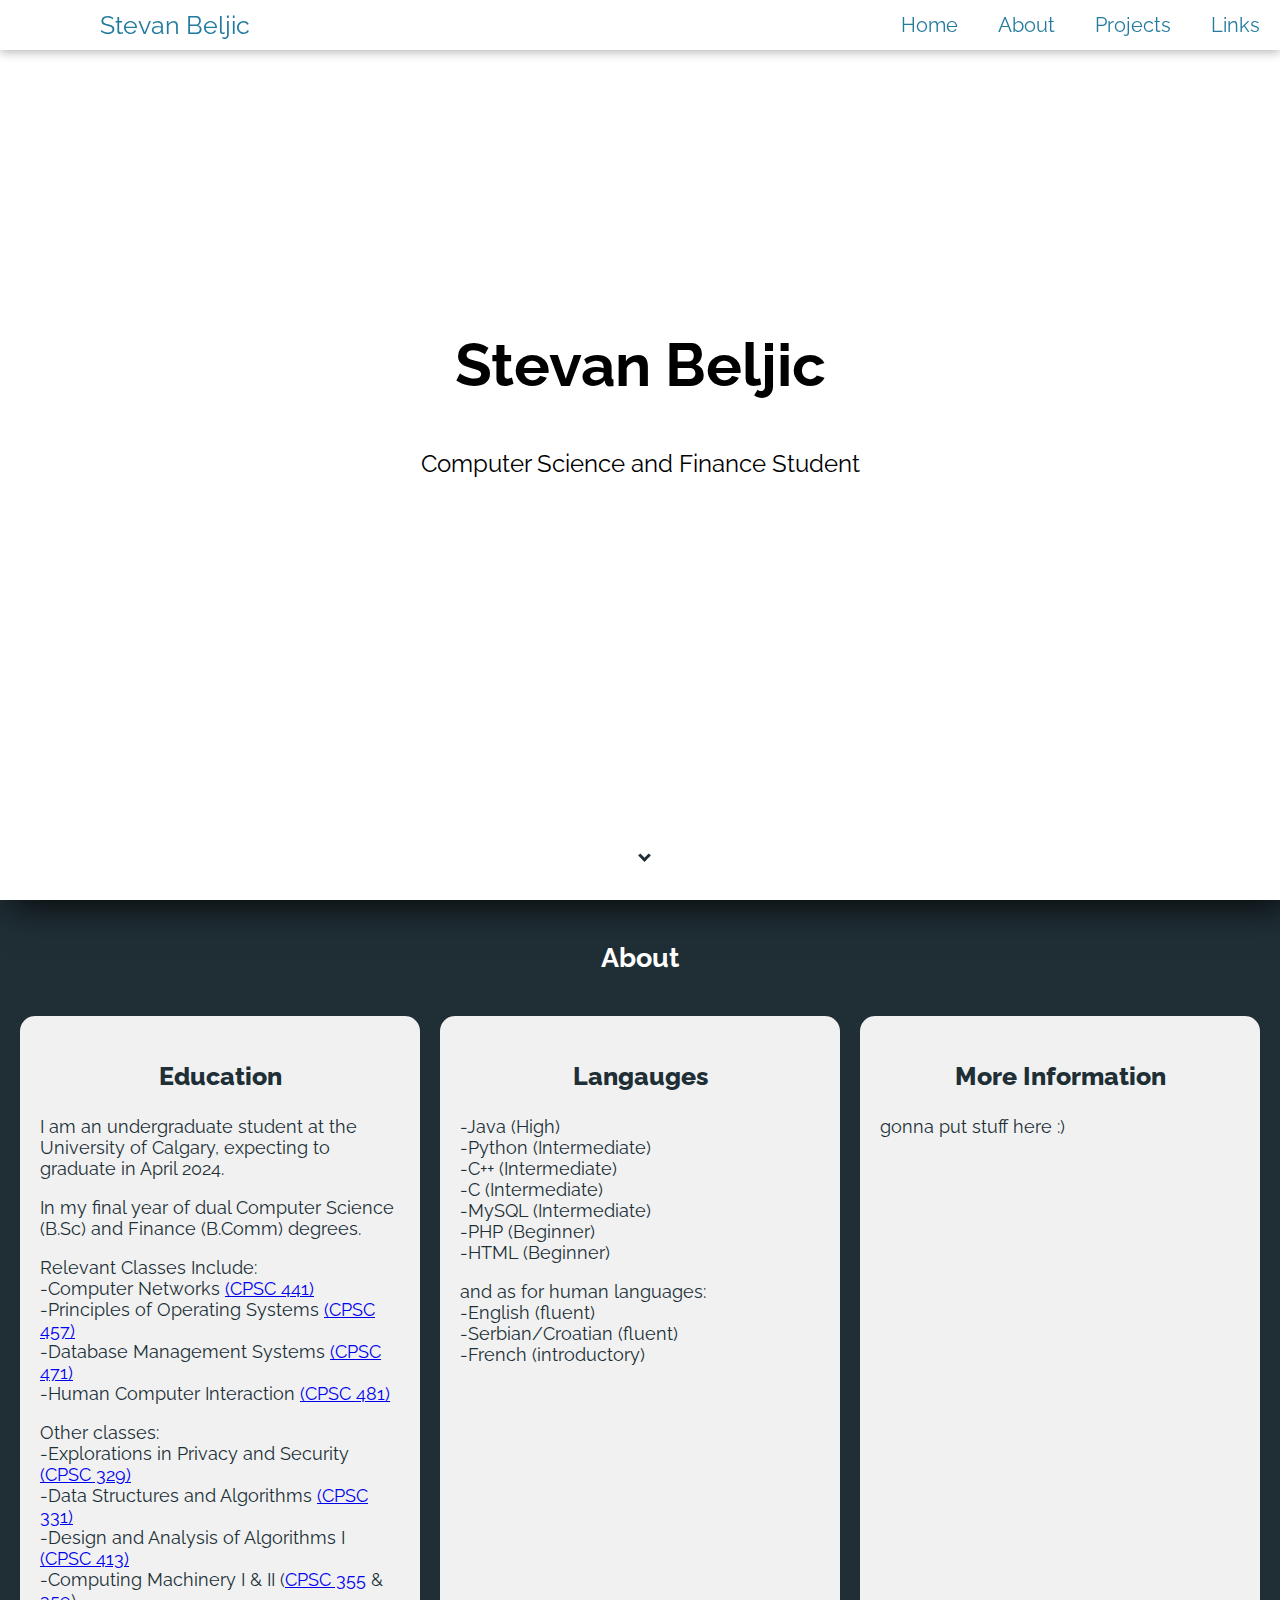
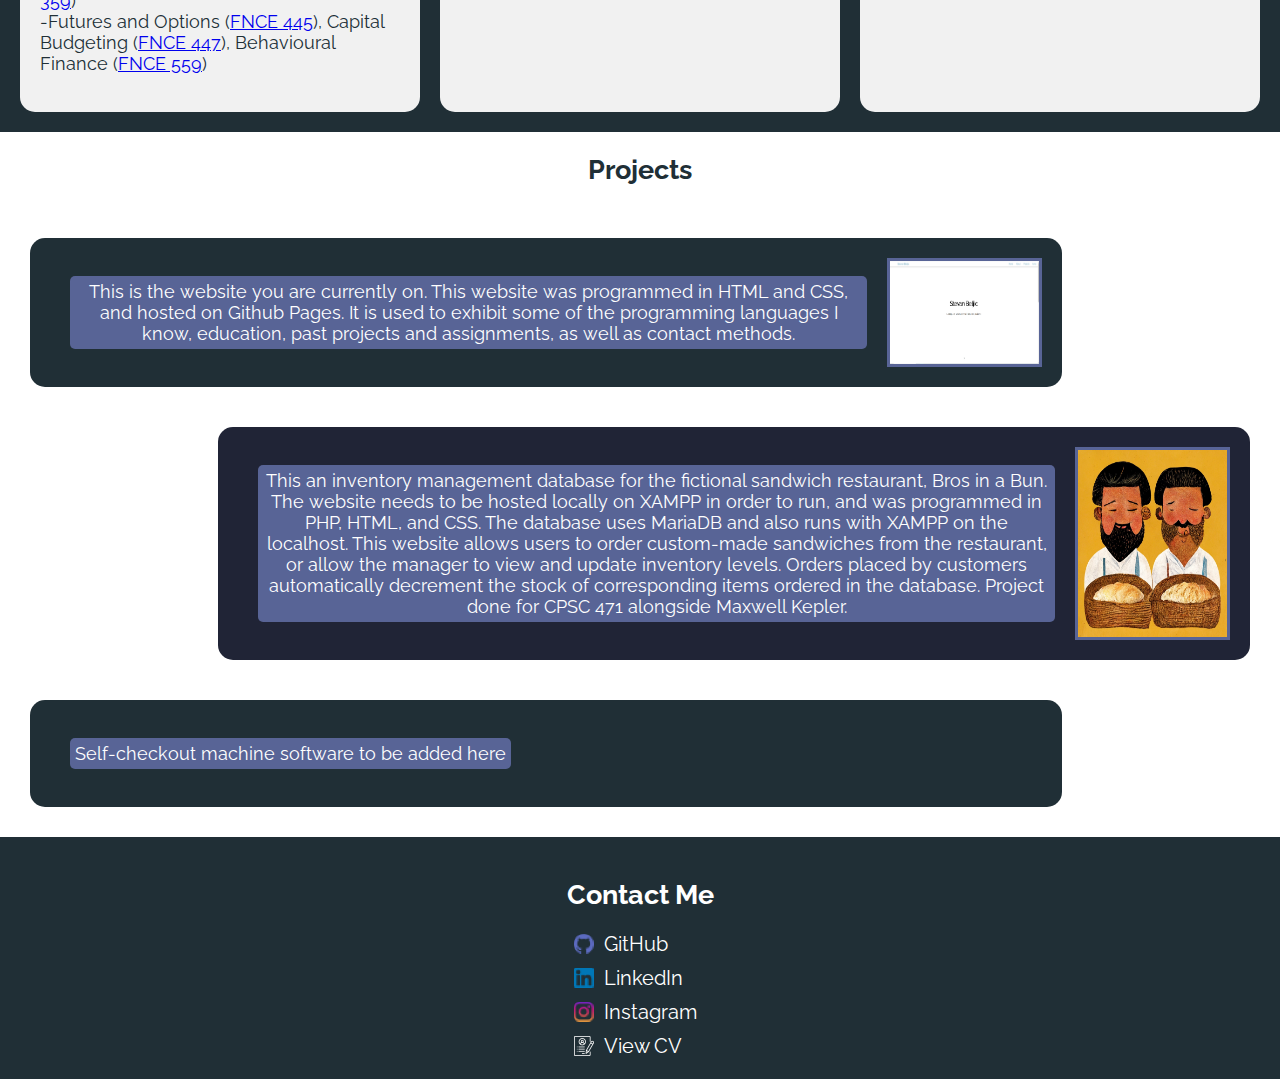
==== index.html @ 9f411c53 "Update index.html" ====
<!DOCTYPE html>
<html>
<head>
    <title>Stevan Beljic - Software Developer</title>
    <link rel="shortcut icon" type="image/x-icon" href="favicon.ico" />
    <meta name="view" content="width=device-width, initial-scale=1">
    <link href='https://fonts.googleapis.com/css?family=Raleway' rel='stylesheet'>
    <style>
        body {
            margin-top: 0px;
            font-family: 'Raleway';font-size: 18px;
            height: 100%;
            margin: 0px;
        }

        .title {
            position: relative;
            font-size: 40px;
            height: 100vh;
            display: flex;
            flex-direction: column;
            align-items: center;
            justify-content:center;
            box-shadow: 10px 2px 40px black;
        }

        .title p {
            font-size: 24px;
            margin-top: 0px; 
        }
        
        .odd{
            background-color: #202f36;
            text-align: center;
            color: white;
            padding-top: 20px;
        }

        .even{
            background-color: white;
            text-align: center;
            color: #202f36;
            
        }

        html, main {
            scroll-behavior: smooth;
            height: 100%;
        }

        .navbar {
            overflow: hidden;
            position: fixed;
            top: 0;
            left: 0;
            width: 100%;
            box-shadow: 0px 2px 10px rgba(0, 0, 0, 0.3);
            background-color: white;
            z-index: 999;
        }

        .navbar .name{
            float:left;
            color: #247BA0;
            font-size: 25px;
            text-align: center;
            vertical-align: center;
            padding: 10px 100px;
        }

        .navbar a{
            float:right;
            color: #247BA0;
            text-align: center;
            padding: 13px 20px;
            vertical-align: center;
            font-size: 20px;
            text-decoration: none;
        }

        .navbar a:hover{
            background-color: #247BA0;
            color: white;
        }

        .navbar a.name:hover{
            background-color: transparent;
            color: #247BA0;
        }

        .grid-contact {
            display: grid;
            gap: 10px;
            background-color: transparent;
            padding: 0px;
            grid-template-columns: auto max-content;
            justify-content: center;
            align-items: center;
        }

        .grid-item img {
            width: auto;
            background-color: transparent;
            display: block;
            margin: 0 auto;
            justify-self: end;
        }

        .grid-item a {
            background-color: rgba(255, 255, 255, 0.8);
            text-align: left;
            padding: 20px;
            font-size: 30px;
            grid-column: 2;
            justify-self: start;
        }

        .link {
            background-color: transparent;
            text-align: center;
            padding: 20px;
            font-size: 30px;
        }

        .link-contact {
            font-size: 20px;
            text-decoration: none;
            color: white;
            display: grid;
            gap: 10px;
            align-items: center;
            grid-template-columns: auto max-content;
            justify-content: flex-start;
        }

        .invert {
            filter: invert(1);
        }

        .grid-about {
            display: grid;
            grid-template-columns: repeat(auto-fit, minmax(300px, 1fr));
            gap: 20px;
            padding: 20px;
        }

        .grid-project {
            display: grid;
            grid-template-columns: repeat(1, 1fr);
            gap: 20px;
            padding: 20px;
        }

        .card {
            background-color: #f1f1f1;
            padding: 20px;
            text-align: center;
            border-radius: 15px;
            box-shadow: white;
        }

        .cardproject {
            color: white;
            padding: 20px;
            width: 80%;
            text-align: center;
            border-radius: 15px;
            box-shadow: black;
            display: flex;
            margin: 10px;
        }

        .no-underline{
            text-decoration: none;
        }

        .cardproject p{
            background-color: #586496;
            background-blend-mode:difference;
            color: white;
            padding: 5px;
            border-radius: 5px;
            margin-left: 20px;
            margin-right: 20px;
        }

        .cardproject.odd {
            justify-content: flex-start;
            justify-self: start;
            background-color: #202f36;
        }

        .cardproject.even{
            justify-content: flex-end;
            justify-self: end;
            background-color: #202436;
        }

        .cardproject:hover {
            transform: translateX(10%);
            margin-left: 5%;
            margin-right: 5%;
        }

        .cardproject.even:hover {
            transform: translateX(10%);
            margin-left: 5%;
            margin-right: 5%;
        }

        .project-img {
            max-width: 15%;
            height: auto;
            border: 3px solid #586496;
        }


        .card:hover {
            transform: scale(1.03);
        }

        .card h3 {
            color: #202f36;
            font-size: 25px;
            font-weight: 800;
        }

        .card p {
            color: #202f36;
            text-align:start;
        }

        .arrow {
            border: black;
            border-width: 0 3px 3px 0;
            display: inline-block;
            padding: 3px;
        }

        .title .down {
            position: absolute;
            border: solid #202f36;
            border-width: 0 3px 3px 0;
            bottom: 0;
            margin-bottom: 40px;
            display: inline-block;
            padding: 3px;
            transform: rotate(45deg);
            -webkit-transform: rotate(45deg);
            animation: bob 2s ease-in-out infinite alternate;
            transition: transform 0.3s;
        }

        @keyframes bob {
            0% {
                transform: rotate(45deg) translateY(0);
            }
            50% {
                transform: rotate(45deg) translateX(-10px) translateY(-10px);
            }
            100% {
                transform: rotate(45deg) translateY(0);
            }
    
        }
    </style>
</head>

<body>
    <div class="navbar">
        <a class="name" href="#top" >Stevan Beljic</a>
        <a href="#links">Links</a> 
        <a href="#projects">Projects</a> 
        <a href="#about">About</a>
        <a class="active" href="#top">Home</a>
    </div>
    <main>
        
        <section id="name" class="title"> 
            <h2>Stevan Beljic</h2>
            <p>Computer Science and Finance Student</p>
            <br>
            <p><a class="down" href="#about"></a></p>
            <br>


        </section>
        <section id="about" class="odd"> 
            <h2>About</h2>
            <div class="grid-about">
                <div class="card">
                    <h3>Education</h3>
                    <p>I am an undergraduate student at the University of Calgary, expecting to graduate in April 2024.</p>
                    <p>In my final year of dual Computer Science (B.Sc) and Finance (B.Comm) degrees.</p>
                    <p>Relevant Classes Include:<br>
                    -Computer Networks <a href="https://contacts.ucalgary.ca/info/cpsc/courses/w23/CPSC441?destination=courses%2Fw23">(CPSC 441)</a><br>
                    -Principles of Operating Systems <a href="https://contacts.ucalgary.ca/info/cpsc/courses/f22/CPSC457?destination=courses">(CPSC 457)</a><br>
                    -Database Management Systems <a href="https://contacts.ucalgary.ca/info/cpsc/courses/w23/CPSC471?destination=courses%2Fw23">(CPSC 471)</a><br>
                    -Human Computer Interaction <a href="https://contacts.ucalgary.ca/info/cpsc/courses/f22/CPSC481">(CPSC 481)</a><br>
                    </p>
                    <p>Other classes:<br>
                    -Explorations in Privacy and Security <a href="https://contacts.ucalgary.ca/info/cpsc/courses/f21/CPSC329?destination=profiles%2F1-8764750">(CPSC 329)</a><br>
                    -Data Structures and Algorithms <a href="https://contacts.ucalgary.ca/info/cpsc/courses/f20/CPSC331">(CPSC 331)</a><br>
                    -Design and Analysis of Algorithms I <a href="https://contacts.ucalgary.ca/info/cpsc/courses/f21/CPSC413?destination=profiles%2F102-37101">(CPSC 413)</a><br>
                    -Computing Machinery I & II (<a href="https://contacts.ucalgary.ca/info/cpsc/courses/f20/CPSC355?destination=courses%2Ff20">CPSC 355</a> & <a href="https://contacts.ucalgary.ca/info/cpsc/courses/f22/CPSC359">359</a>)<br>
                    -Futures and Options (<a href="https://haskayne.ucalgary.ca/haskayne_info/courses/f22/FNCE445">FNCE 445</a>), Capital Budgeting (<a href="https://haskayne.ucalgary.ca/haskayne_info/courses/w23/FNCE447?destination=profiles%2F183-44917">FNCE 447</a>), Behavioural Finance (<a href="https://contacts.ucalgary.ca/info/ha/courses/w23/FNCE559.7">FNCE 559</a>)<br>
                    </p>
                </div>
                <div class="card">
                    <h3>Langauges</h3>
                    <p>-Java (High)<br>
                        -Python (Intermediate)<br>
                        -C++ (Intermediate)<br>
                        -C (Intermediate)<br>
                        -MySQL (Intermediate)<br>
                        -PHP (Beginner)<br>
                        -HTML (Beginner)<br>
                    </p>

                    <p>and as for human languages:<br>
                        -English (fluent)<br>
                        -Serbian/Croatian (fluent)<br>
                        -French (introductory)<br>

                    </p>
                </div>
                <div class="card">
                    <h3>More Information</h3>
                    <p>gonna put stuff here :)
                    </p>
                </div>
            </div>

        </section>
        <section id="projects" class="even"> 
            <h2>Projects</h2> 
            <div class="grid-project">
                <a href="https://github.com/stevanbeljic/stevanbeljic.github.io" target="_blank" class="no-underline"><div class="cardproject odd">
                    <p>This is the website you are currently on. This website was programmed in HTML and CSS, and hosted on Github Pages. It is used to exhibit some of the programming languages I know, education, past projects and assignments, as well as contact methods.</p>
                    <img src="images/Site screenshot.png" class="project-img">
                </div></a>
                <a href="https://github.com/maxwell-kepler/Bros-In-A-Bun.git" target="_blank" class="no-underline"><div class="cardproject even">
                    <p>This an inventory management database for the fictional sandwich restaurant, Bros in a Bun. The website needs to be hosted locally on XAMPP in order to run, and was programmed in PHP, HTML, and CSS. The database uses MariaDB and also runs with XAMPP on the localhost. This website allows users to order custom-made sandwiches from the restaurant, or allow the manager to view and update inventory levels. Orders placed by customers automatically decrement the stock of corresponding items ordered in the database. Project done for CPSC 471 alongside Maxwell Kepler.</p>
                    <img src="images/brosinabun.png" class="project-img">
                </div></a>
                <div class="cardproject odd">
                    <p>Self-checkout machine software to be added here</p>
                </div>

            </div>

        </section>

        <section id="links" class="odd"> 
            <h2>Contact Me</h2>
            <div class="grid-contact">
                <div class="grid-item"><img src="images/github.png"></div>
                <a class="link-contact" href="https://github.com/stevanbeljic">GitHub</a>
                <div class="grid-item"><img src="images/linkedin.png"></div>
                <a class="link-contact" href="https://www.linkedin.com/in/stevanbeljic/">LinkedIn</a>
                <div class="grid-item"><img src="images/instagram.png"></div>
                <a class="link-contact" href="https://www.instagram.com/stevanbeljic/">Instagram</a>
                <div class="grid-item"><img src="images/resume.png" class="invert"></div>
                <a href="files/Stevan Beljic Resume.pdf" class="link-contact" target="_blank">View CV</a>
            </div>
            <br>
        </section>
    </main>


</body>
</html>
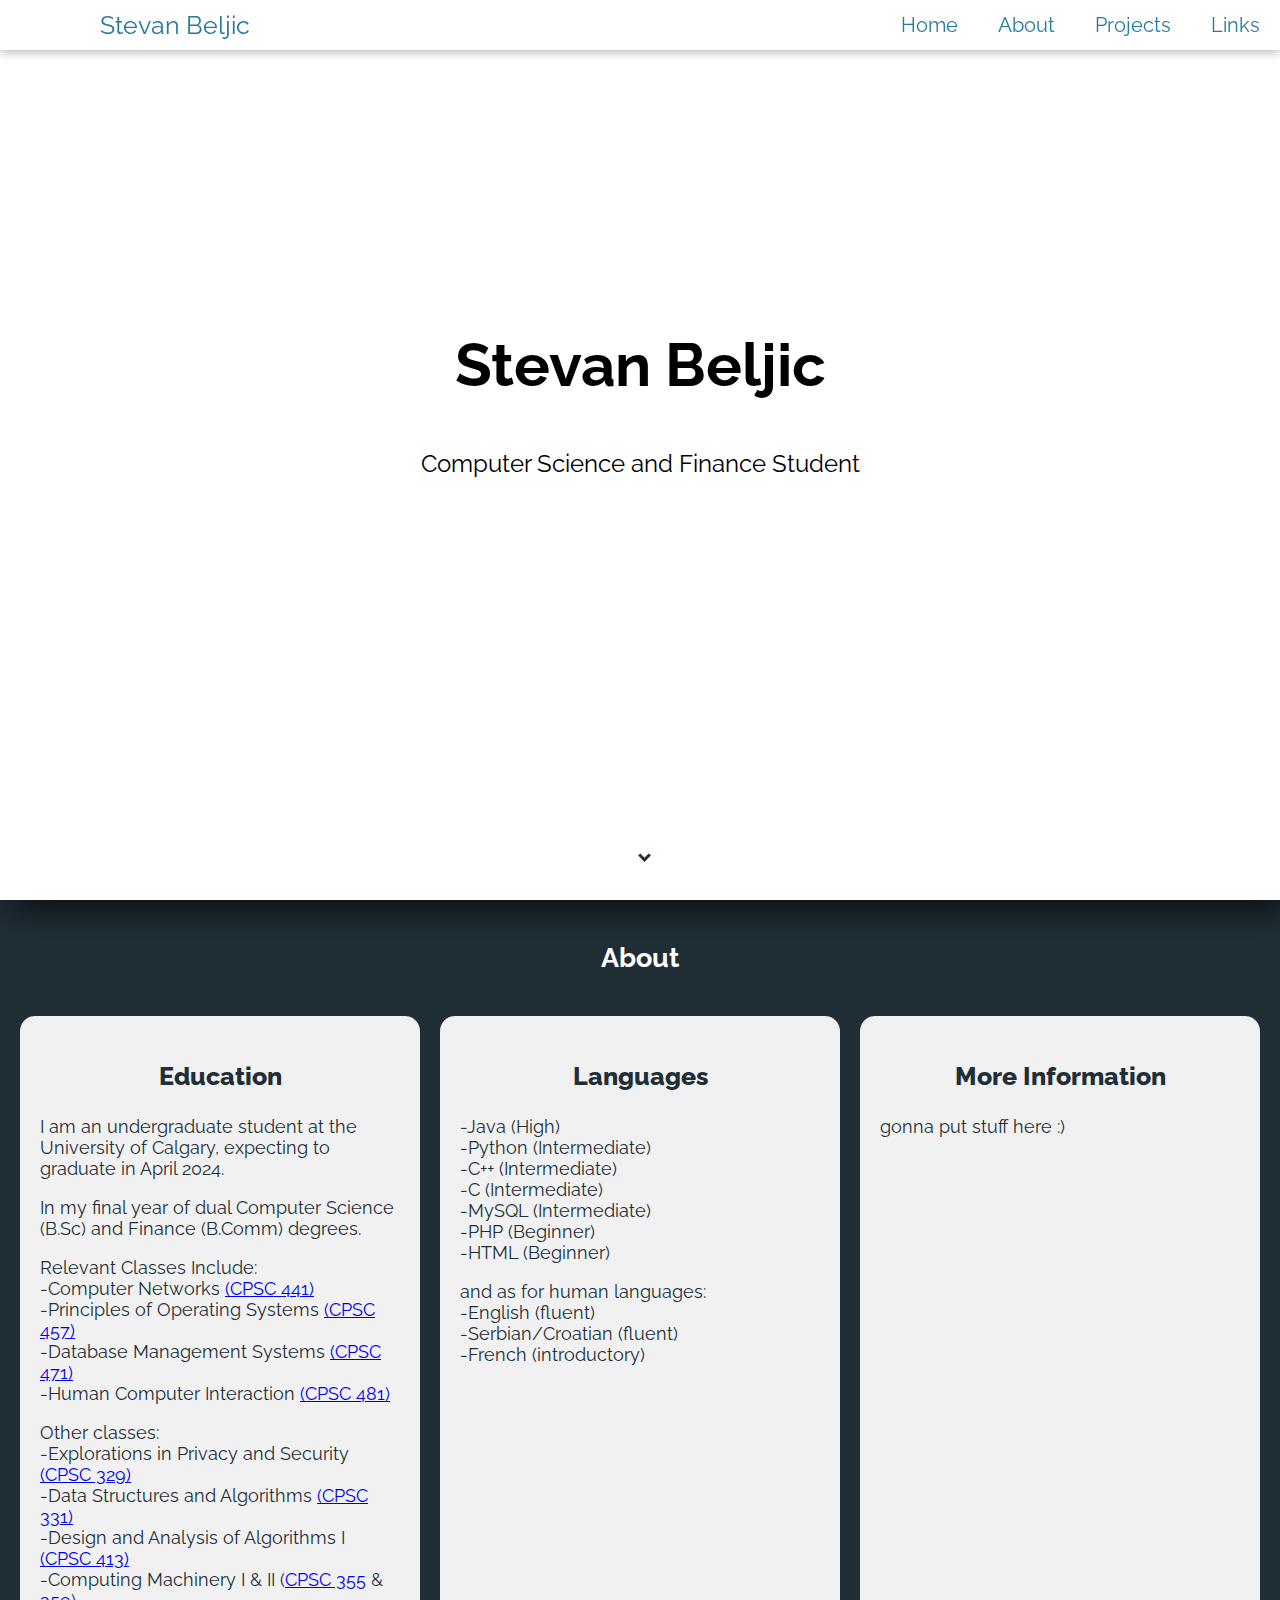
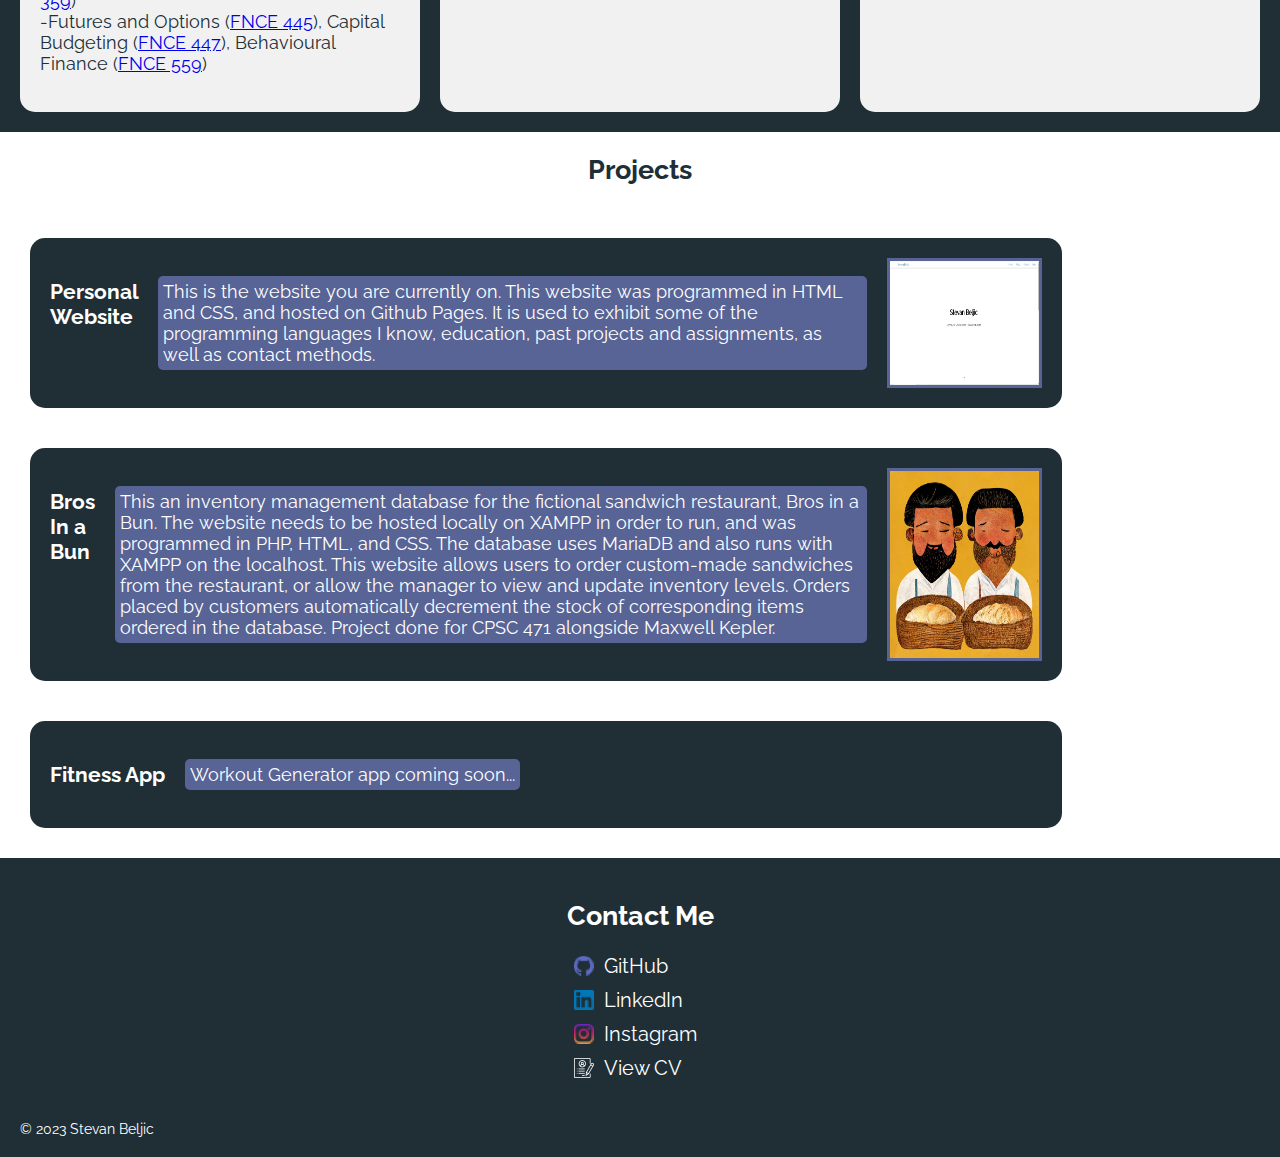
==== commit 2908f40d: "separated css into separate file" ====
--- a/index.html
+++ b/index.html
@@ -1,269 +1,12 @@
 <!DOCTYPE html>
 <html>
 <head>
+    <link rel="stylesheet" type="text/css" href="styles.css">
     <title>Stevan Beljic - Software Developer</title>
     <link rel="shortcut icon" type="image/x-icon" href="favicon.ico" />
     <meta name="view" content="width=device-width, initial-scale=1">
     <link href='https://fonts.googleapis.com/css?family=Raleway' rel='stylesheet'>
-    <style>
-        body {
-            margin-top: 0px;
-            font-family: 'Raleway';font-size: 18px;
-            height: 100%;
-            margin: 0px;
-        }
-
-        .title {
-            position: relative;
-            font-size: 40px;
-            height: 100vh;
-            display: flex;
-            flex-direction: column;
-            align-items: center;
-            justify-content:center;
-            box-shadow: 10px 2px 40px black;
-        }
-
-        .title p {
-            font-size: 24px;
-            margin-top: 0px; 
-        }
-        
-        .odd{
-            background-color: #202f36;
-            text-align: center;
-            color: white;
-            padding-top: 20px;
-        }
-
-        .even{
-            background-color: white;
-            text-align: center;
-            color: #202f36;
-            
-        }
-
-        html, main {
-            scroll-behavior: smooth;
-            height: 100%;
-        }
-
-        .navbar {
-            overflow: hidden;
-            position: fixed;
-            top: 0;
-            left: 0;
-            width: 100%;
-            box-shadow: 0px 2px 10px rgba(0, 0, 0, 0.3);
-            background-color: white;
-            z-index: 999;
-        }
-
-        .navbar .name{
-            float:left;
-            color: #247BA0;
-            font-size: 25px;
-            text-align: center;
-            vertical-align: center;
-            padding: 10px 100px;
-        }
-
-        .navbar a{
-            float:right;
-            color: #247BA0;
-            text-align: center;
-            padding: 13px 20px;
-            vertical-align: center;
-            font-size: 20px;
-            text-decoration: none;
-        }
-
-        .navbar a:hover{
-            background-color: #247BA0;
-            color: white;
-        }
-
-        .navbar a.name:hover{
-            background-color: transparent;
-            color: #247BA0;
-        }
-
-        .grid-contact {
-            display: grid;
-            gap: 10px;
-            background-color: transparent;
-            padding: 0px;
-            grid-template-columns: auto max-content;
-            justify-content: center;
-            align-items: center;
-        }
-
-        .grid-item img {
-            width: auto;
-            background-color: transparent;
-            display: block;
-            margin: 0 auto;
-            justify-self: end;
-        }
-
-        .grid-item a {
-            background-color: rgba(255, 255, 255, 0.8);
-            text-align: left;
-            padding: 20px;
-            font-size: 30px;
-            grid-column: 2;
-            justify-self: start;
-        }
-
-        .link {
-            background-color: transparent;
-            text-align: center;
-            padding: 20px;
-            font-size: 30px;
-        }
-
-        .link-contact {
-            font-size: 20px;
-            text-decoration: none;
-            color: white;
-            display: grid;
-            gap: 10px;
-            align-items: center;
-            grid-template-columns: auto max-content;
-            justify-content: flex-start;
-        }
-
-        .invert {
-            filter: invert(1);
-        }
-
-        .grid-about {
-            display: grid;
-            grid-template-columns: repeat(auto-fit, minmax(300px, 1fr));
-            gap: 20px;
-            padding: 20px;
-        }
-
-        .grid-project {
-            display: grid;
-            grid-template-columns: repeat(1, 1fr);
-            gap: 20px;
-            padding: 20px;
-        }
-
-        .card {
-            background-color: #f1f1f1;
-            padding: 20px;
-            text-align: center;
-            border-radius: 15px;
-            box-shadow: white;
-        }
-
-        .cardproject {
-            color: white;
-            padding: 20px;
-            width: 80%;
-            text-align: center;
-            border-radius: 15px;
-            box-shadow: black;
-            display: flex;
-            margin: 10px;
-        }
-
-        .no-underline{
-            text-decoration: none;
-        }
-
-        .cardproject p{
-            background-color: #586496;
-            background-blend-mode:difference;
-            color: white;
-            padding: 5px;
-            border-radius: 5px;
-            margin-left: 20px;
-            margin-right: 20px;
-        }
-
-        .cardproject.odd {
-            justify-content: flex-start;
-            justify-self: start;
-            background-color: #202f36;
-        }
-
-        .cardproject.even{
-            justify-content: flex-end;
-            justify-self: end;
-            background-color: #202436;
-        }
-
-        .cardproject:hover {
-            transform: translateX(10%);
-            margin-left: 5%;
-            margin-right: 5%;
-        }
-
-        .cardproject.even:hover {
-            transform: translateX(10%);
-            margin-left: 5%;
-            margin-right: 5%;
-        }
-
-        .project-img {
-            max-width: 15%;
-            height: auto;
-            border: 3px solid #586496;
-        }
-
-
-        .card:hover {
-            transform: scale(1.03);
-        }
-
-        .card h3 {
-            color: #202f36;
-            font-size: 25px;
-            font-weight: 800;
-        }
-
-        .card p {
-            color: #202f36;
-            text-align:start;
-        }
-
-        .arrow {
-            border: black;
-            border-width: 0 3px 3px 0;
-            display: inline-block;
-            padding: 3px;
-        }
-
-        .title .down {
-            position: absolute;
-            border: solid #202f36;
-            border-width: 0 3px 3px 0;
-            bottom: 0;
-            margin-bottom: 40px;
-            display: inline-block;
-            padding: 3px;
-            transform: rotate(45deg);
-            -webkit-transform: rotate(45deg);
-            animation: bob 2s ease-in-out infinite alternate;
-            transition: transform 0.3s;
-        }
-
-        @keyframes bob {
-            0% {
-                transform: rotate(45deg) translateY(0);
-            }
-            50% {
-                transform: rotate(45deg) translateX(-10px) translateY(-10px);
-            }
-            100% {
-                transform: rotate(45deg) translateY(0);
-            }
     
-        }
-    </style>
 </head>
 
 <body>
@@ -307,7 +50,7 @@
                     </p>
                 </div>
                 <div class="card">
-                    <h3>Langauges</h3>
+                    <h3>Languages</h3>
                     <p>-Java (High)<br>
                         -Python (Intermediate)<br>
                         -C++ (Intermediate)<br>
@@ -336,15 +79,18 @@
             <h2>Projects</h2> 
             <div class="grid-project">
                 <a href="https://github.com/stevanbeljic/stevanbeljic.github.io" target="_blank" class="no-underline"><div class="cardproject odd">
+                    <h3>Personal Website</h3>
                     <p>This is the website you are currently on. This website was programmed in HTML and CSS, and hosted on Github Pages. It is used to exhibit some of the programming languages I know, education, past projects and assignments, as well as contact methods.</p>
                     <img src="images/Site screenshot.png" class="project-img">
                 </div></a>
-                <a href="https://github.com/maxwell-kepler/Bros-In-A-Bun.git" target="_blank" class="no-underline"><div class="cardproject even">
+                <a href="https://github.com/maxwell-kepler/Bros-In-A-Bun.git" target="_blank" class="no-underline"><div class="cardproject odd">
+                    <h3>Bros In a Bun</h3>
                     <p>This an inventory management database for the fictional sandwich restaurant, Bros in a Bun. The website needs to be hosted locally on XAMPP in order to run, and was programmed in PHP, HTML, and CSS. The database uses MariaDB and also runs with XAMPP on the localhost. This website allows users to order custom-made sandwiches from the restaurant, or allow the manager to view and update inventory levels. Orders placed by customers automatically decrement the stock of corresponding items ordered in the database. Project done for CPSC 471 alongside Maxwell Kepler.</p>
                     <img src="images/brosinabun.png" class="project-img">
                 </div></a>
                 <div class="cardproject odd">
-                    <p>Self-checkout machine software to be added here</p>
+                    <h3>Fitness App</h3>
+                    <p>Workout Generator app coming soon...</p>
                 </div>
 
             </div>
@@ -366,7 +112,8 @@
             <br>
         </section>
     </main>
-
-
+    <footer>
+        © 2023 Stevan Beljic
+    </footer>
 </body>
 </html>
--- a/styles.css
+++ b/styles.css
@@ -0,0 +1,254 @@
+
+        body {
+            font-family: 'Raleway';font-size: 18px;
+            height: 100%;
+            margin: 0px;
+        }
+
+        footer {
+            color: white;
+            background-color: #202f36;
+            padding: 20px;
+            text-align: left;
+            font-size: 14px;
+        }
+
+        .title {
+            position: relative;
+            font-size: 40px;
+            height: 100vh;
+            display: flex;
+            flex-direction: column;
+            align-items: center;
+            justify-content:center;
+            box-shadow: 10px 2px 40px black;
+        }
+
+        .title p {
+            font-size: 24px;
+            margin-top: 0px; 
+        }
+        
+        .odd{
+            background-color: #202f36;
+            text-align: center;
+            color: white;
+            padding-top: 20px;
+        }
+
+        .even{
+            background-color: white;
+            text-align: center;
+            color: #202f36;
+            
+        }
+
+        html, main {
+            scroll-behavior: smooth;
+        }
+
+        .navbar {
+            overflow: hidden;
+            position: fixed;
+            top: 0;
+            left: 0;
+            width: 100%;
+            box-shadow: 0px 2px 10px rgba(0, 0, 0, 0.3);
+            background-color: white;
+            z-index: 999;
+        }
+
+        .navbar .name{
+            float:left;
+            color: #247BA0;
+            font-size: 25px;
+            text-align: center;
+            vertical-align: center;
+            padding: 10px 100px;
+        }
+
+        .navbar a{
+            float:right;
+            color: #247BA0;
+            text-align: center;
+            padding: 13px 20px;
+            vertical-align: center;
+            font-size: 20px;
+            text-decoration: none;
+        }
+
+        .navbar a:hover{
+            background-color: #247BA0;
+            color: white;
+        }
+
+        .navbar a.name:hover{
+            background-color: transparent;
+            color: #247BA0;
+        }
+
+        .grid-contact {
+            display: grid;
+            gap: 10px;
+            background-color: transparent;
+            padding: 0px;
+            grid-template-columns: auto max-content;
+            justify-content: center;
+            align-items: center;
+        }
+
+        .grid-item img {
+            width: auto;
+            background-color: transparent;
+            display: block;
+            margin: 0 auto;
+            justify-self: end;
+        }
+
+        .grid-item a {
+            background-color: rgba(255, 255, 255, 0.8);
+            text-align: left;
+            padding: 20px;
+            font-size: 30px;
+            grid-column: 2;
+            justify-self: start;
+        }
+
+        .link {
+            background-color: transparent;
+            text-align: center;
+            padding: 20px;
+            font-size: 30px;
+        }
+
+        .link-contact {
+            font-size: 20px;
+            text-decoration: none;
+            color: white;
+            display: grid;
+            gap: 10px;
+            align-items: center;
+            grid-template-columns: auto max-content;
+            justify-content: flex-start;
+        }
+
+        .invert {
+            filter: invert(1);
+        }
+
+        .grid-about {
+            display: grid;
+            grid-template-columns: repeat(auto-fit, minmax(300px, 1fr));
+            gap: 20px;
+            padding: 20px;
+        }
+
+        .grid-project {
+            display: grid;
+            grid-template-columns: repeat(1, 1fr);
+            gap: 20px;
+            padding: 20px;
+        }
+
+        .card {
+            background-color: #f1f1f1;
+            padding: 20px;
+            text-align: center;
+            border-radius: 15px;
+            box-shadow: white;
+        }
+
+        .cardproject {
+            color: white;
+            padding: 20px;
+            width: 80%;
+            text-align: center;
+            border-radius: 15px;
+            box-shadow: black;
+            display: flex;
+            margin: 10px;
+            vertical-align: 50%;
+        }
+
+        .no-underline{
+            text-decoration: none;
+        }
+
+        .cardproject p{
+            background-color: #586496;
+            background-blend-mode:difference;
+            color: white;
+            padding: 5px;
+            border-radius: 5px;
+            margin-left: 20px;
+            margin-right: 20px;
+        }
+
+        .cardproject.odd {
+            justify-content: flex-start;
+            justify-self: start;
+            background-color: #202f36;
+            text-align: start;
+        }
+
+        .cardproject:hover {
+            transform: translateX(5%);
+            margin-left: 5%;
+            margin-right: 5%;
+        }
+
+        .project-img {
+            max-width: 15%;
+            height: auto;
+            border: 3px solid #586496;
+        }
+
+
+        .card:hover {
+            transform: scale(1.03);
+        }
+
+        .card h3 {
+            color: #202f36;
+            font-size: 25px;
+            font-weight: 800;
+        }
+
+        .card p {
+            color: #202f36;
+            text-align:start;
+        }
+
+        .arrow {
+            border: black;
+            border-width: 0 3px 3px 0;
+            display: inline-block;
+            padding: 3px;
+        }
+
+        .title .down {
+            position: absolute;
+            border: solid #202f36;
+            border-width: 0 3px 3px 0;
+            bottom: 0;
+            margin-bottom: 40px;
+            display: inline-block;
+            padding: 3px;
+            transform: rotate(45deg);
+            -webkit-transform: rotate(45deg);
+            animation: bob 2s ease-in-out infinite alternate;
+            transition: transform 0.3s;
+        }
+
+        @keyframes bob {
+            0% {
+                transform: rotate(45deg) translateY(0);
+            }
+            50% {
+                transform: rotate(45deg) translateX(-10px) translateY(-10px);
+            }
+            100% {
+                transform: rotate(45deg) translateY(0);
+            }
+    
+        }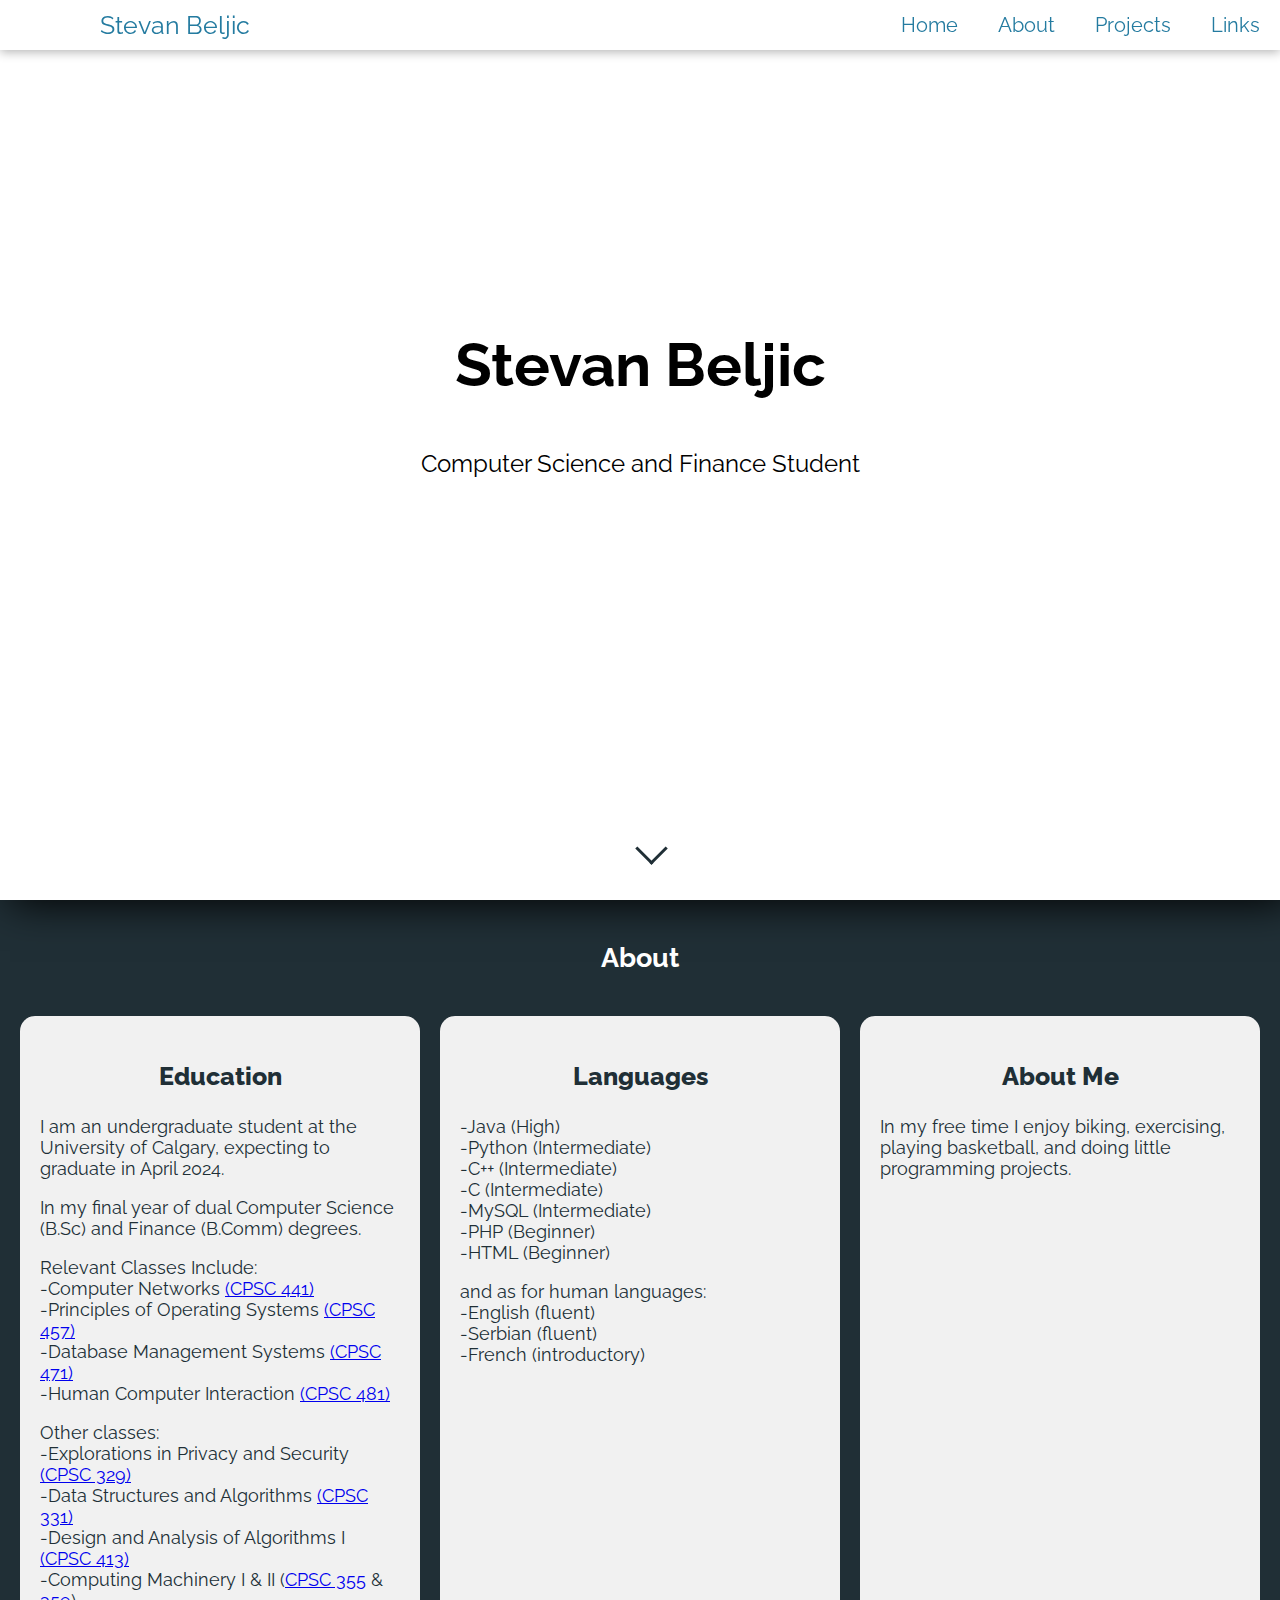
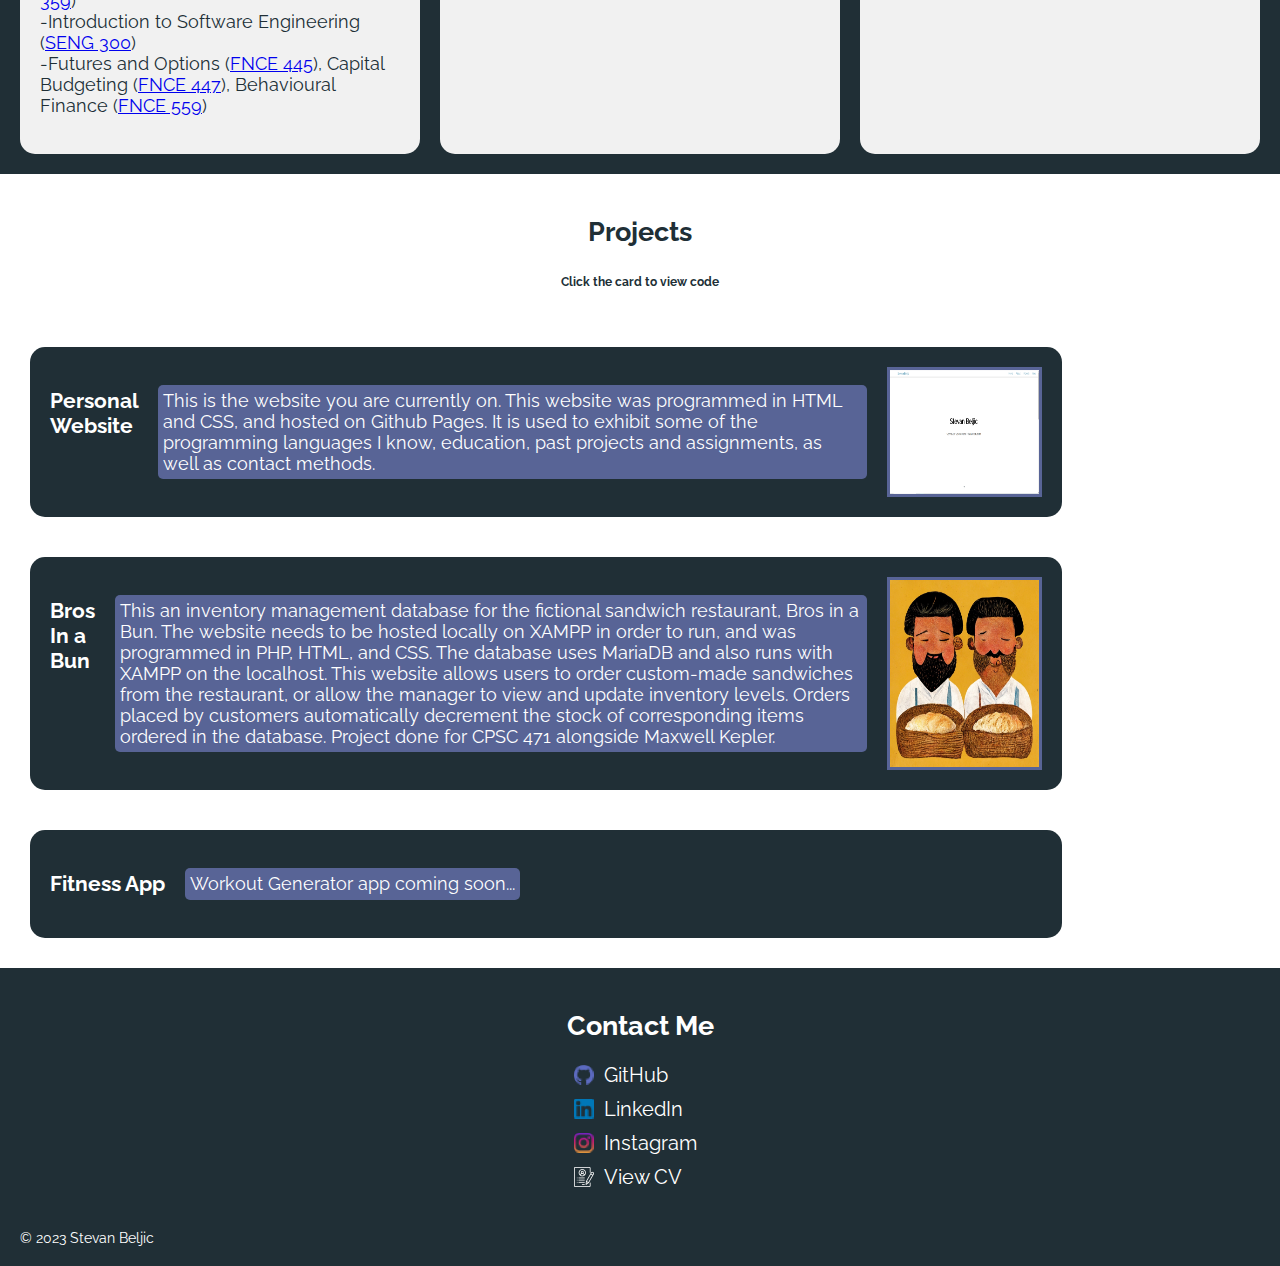
==== commit 51df0652: "changed arrow size" ====
--- a/index.html
+++ b/index.html
@@ -46,6 +46,7 @@
                     -Data Structures and Algorithms <a href="https://contacts.ucalgary.ca/info/cpsc/courses/f20/CPSC331">(CPSC 331)</a><br>
                     -Design and Analysis of Algorithms I <a href="https://contacts.ucalgary.ca/info/cpsc/courses/f21/CPSC413?destination=profiles%2F102-37101">(CPSC 413)</a><br>
                     -Computing Machinery I & II (<a href="https://contacts.ucalgary.ca/info/cpsc/courses/f20/CPSC355?destination=courses%2Ff20">CPSC 355</a> & <a href="https://contacts.ucalgary.ca/info/cpsc/courses/f22/CPSC359">359</a>)<br>
+                    -Introduction to Software Engineering (<a href="https://contacts.ucalgary.ca/info/cpsc/courses/w21/SENG300?destination=courses%2Fw21">SENG 300</a>)<br>
                     -Futures and Options (<a href="https://haskayne.ucalgary.ca/haskayne_info/courses/f22/FNCE445">FNCE 445</a>), Capital Budgeting (<a href="https://haskayne.ucalgary.ca/haskayne_info/courses/w23/FNCE447?destination=profiles%2F183-44917">FNCE 447</a>), Behavioural Finance (<a href="https://contacts.ucalgary.ca/info/ha/courses/w23/FNCE559.7">FNCE 559</a>)<br>
                     </p>
                 </div>
@@ -62,21 +63,21 @@
 
                     <p>and as for human languages:<br>
                         -English (fluent)<br>
-                        -Serbian/Croatian (fluent)<br>
+                        -Serbian (fluent)<br>
                         -French (introductory)<br>
 
                     </p>
                 </div>
                 <div class="card">
-                    <h3>More Information</h3>
-                    <p>gonna put stuff here :)
-                    </p>
+                    <h3>About Me</h3>
+                    <p>In my free time I enjoy biking, exercising, playing basketball, and doing little programming projects.</p>
                 </div>
             </div>
 
         </section>
         <section id="projects" class="even"> 
             <h2>Projects</h2> 
+            <h6>Click the card to view code</h6>
             <div class="grid-project">
                 <a href="https://github.com/stevanbeljic/stevanbeljic.github.io" target="_blank" class="no-underline"><div class="cardproject odd">
                     <h3>Personal Website</h3>
--- a/styles.css
+++ b/styles.css
@@ -40,6 +40,7 @@
             background-color: white;
             text-align: center;
             color: #202f36;
+            padding-top: 20px;
             
         }
 
@@ -233,7 +234,7 @@
             bottom: 0;
             margin-bottom: 40px;
             display: inline-block;
-            padding: 3px;
+            padding: 10px;
             transform: rotate(45deg);
             -webkit-transform: rotate(45deg);
             animation: bob 2s ease-in-out infinite alternate;
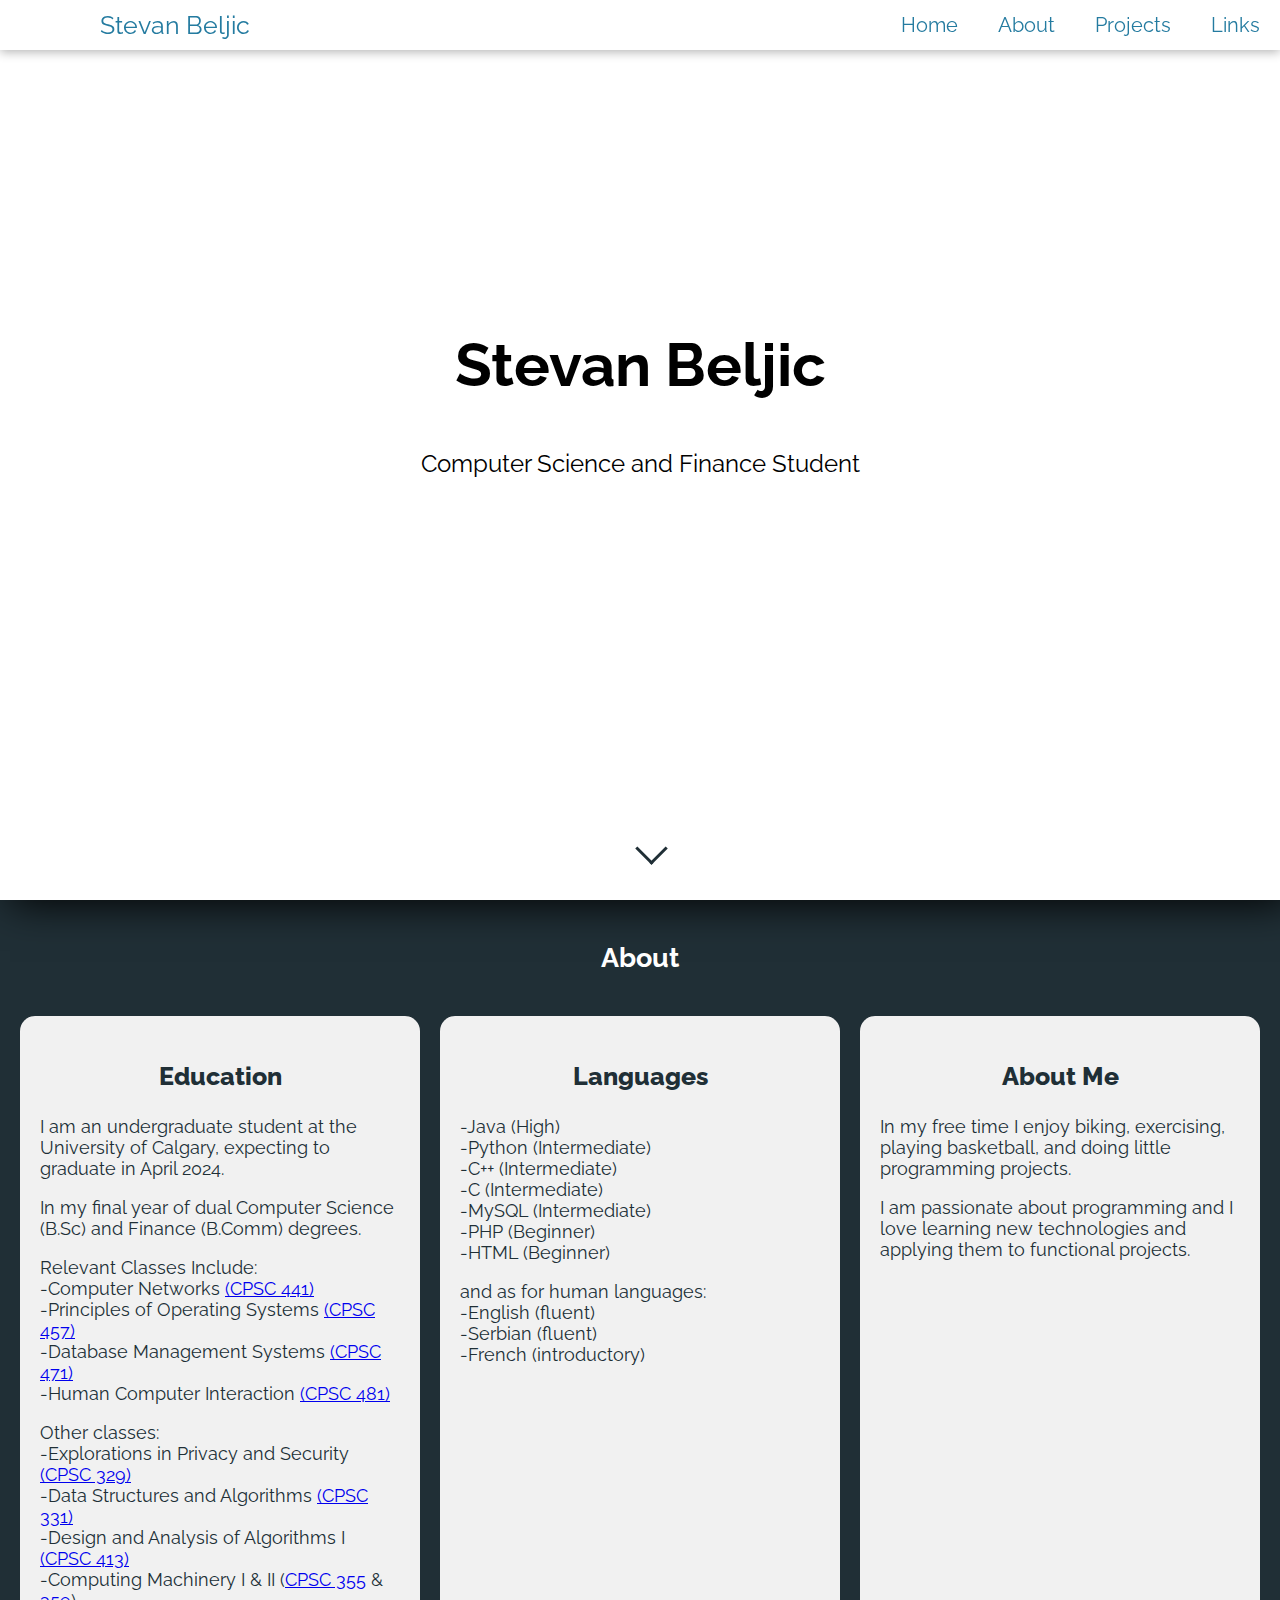
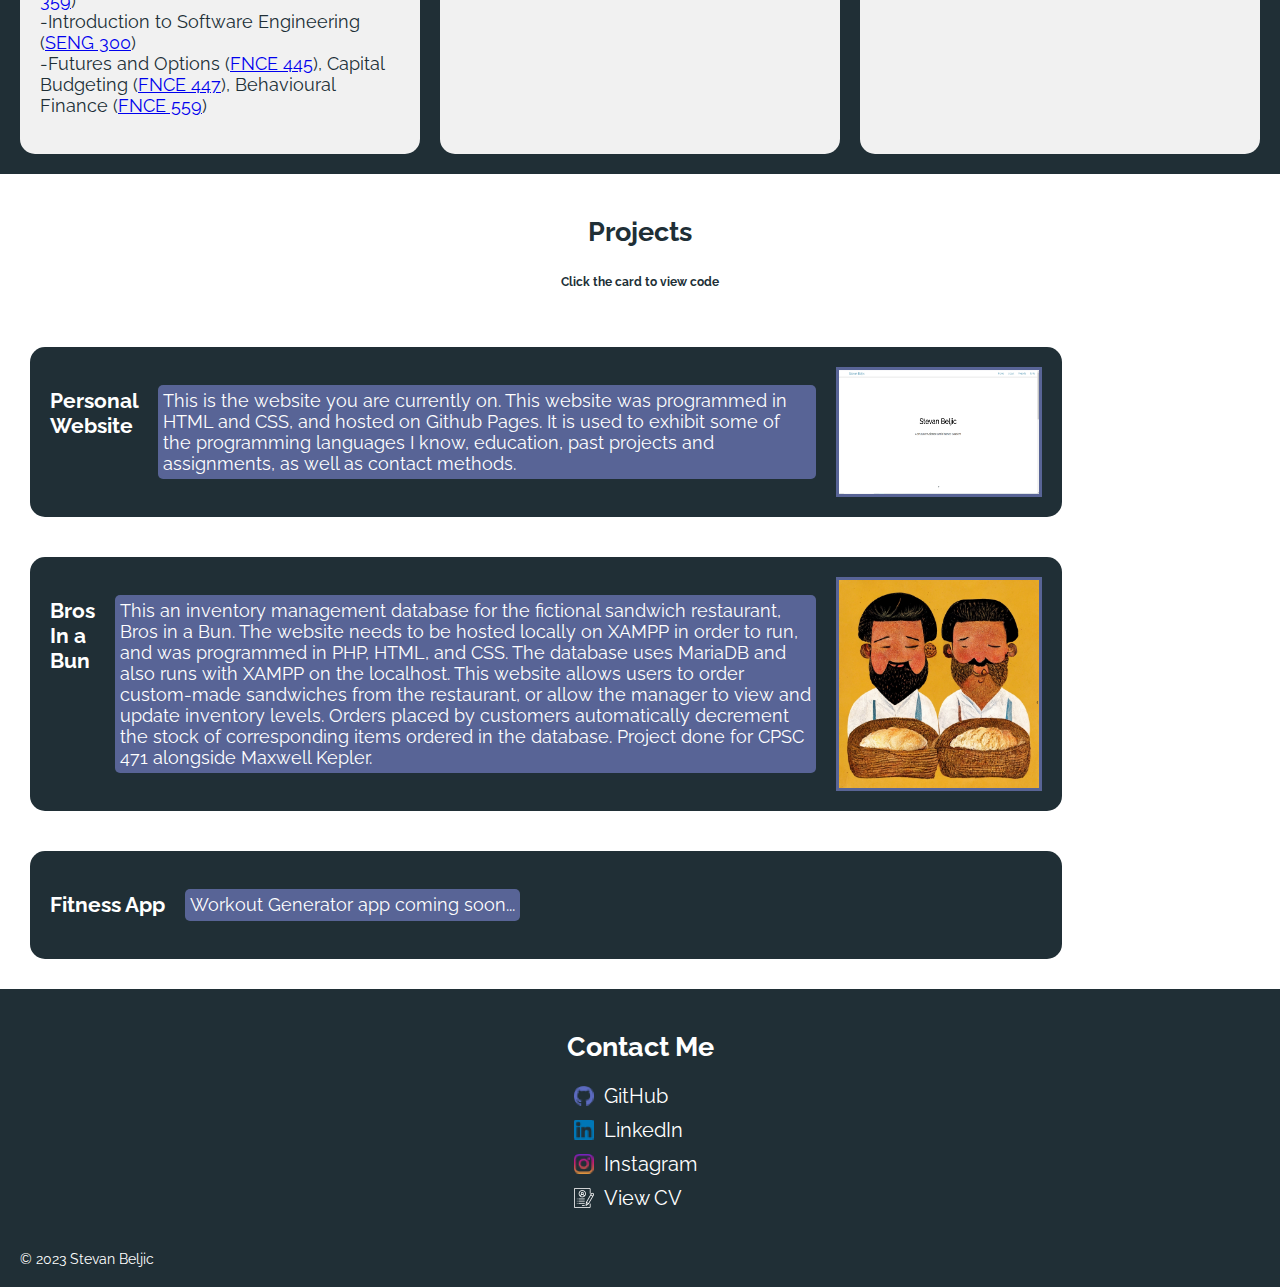
==== commit 20248bb5: "resized images" ====
--- a/index.html
+++ b/index.html
@@ -71,6 +71,8 @@
                 <div class="card">
                     <h3>About Me</h3>
                     <p>In my free time I enjoy biking, exercising, playing basketball, and doing little programming projects.</p>
+                    <p>I am passionate about programming and I love learning new technologies and applying them to functional projects.
+                    </p>
                 </div>
             </div>
 
--- a/styles.css
+++ b/styles.css
@@ -199,7 +199,7 @@
         }
 
         .project-img {
-            max-width: 15%;
+            width: 200px;
             height: auto;
             border: 3px solid #586496;
         }
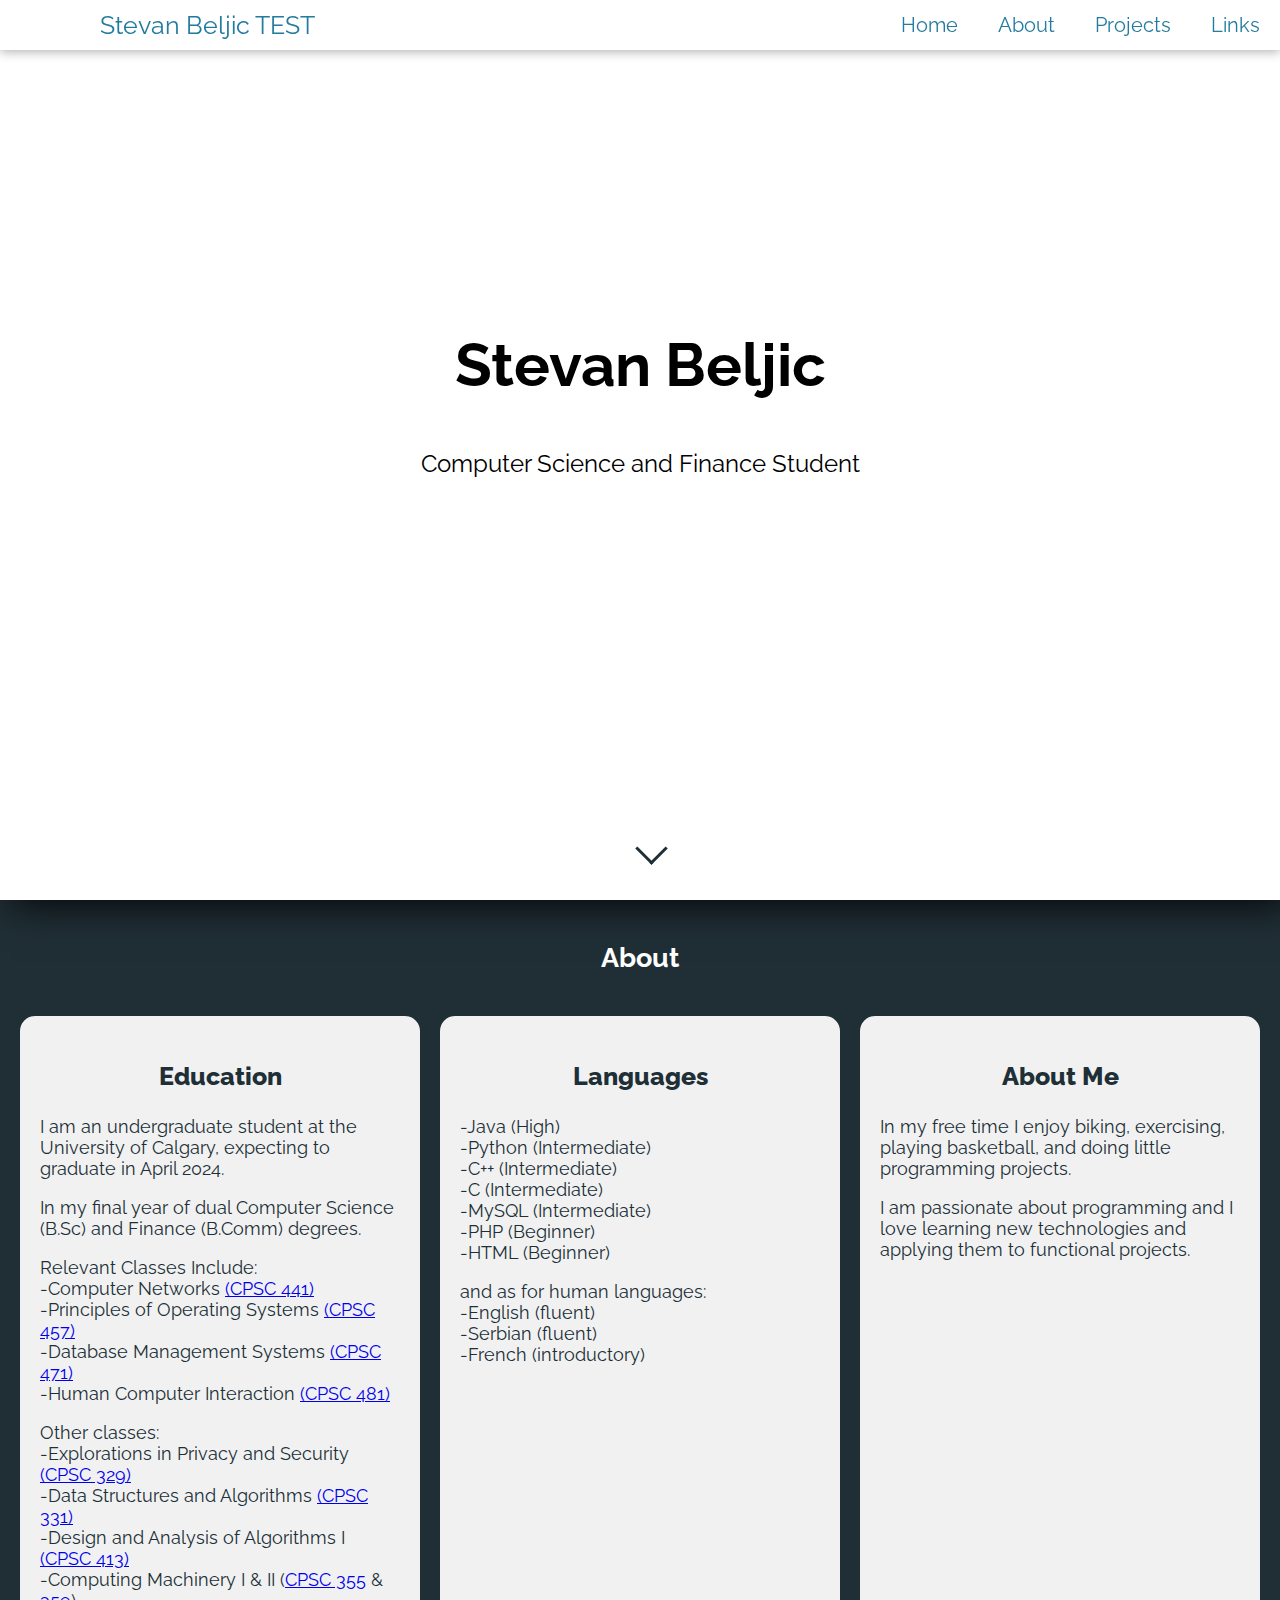
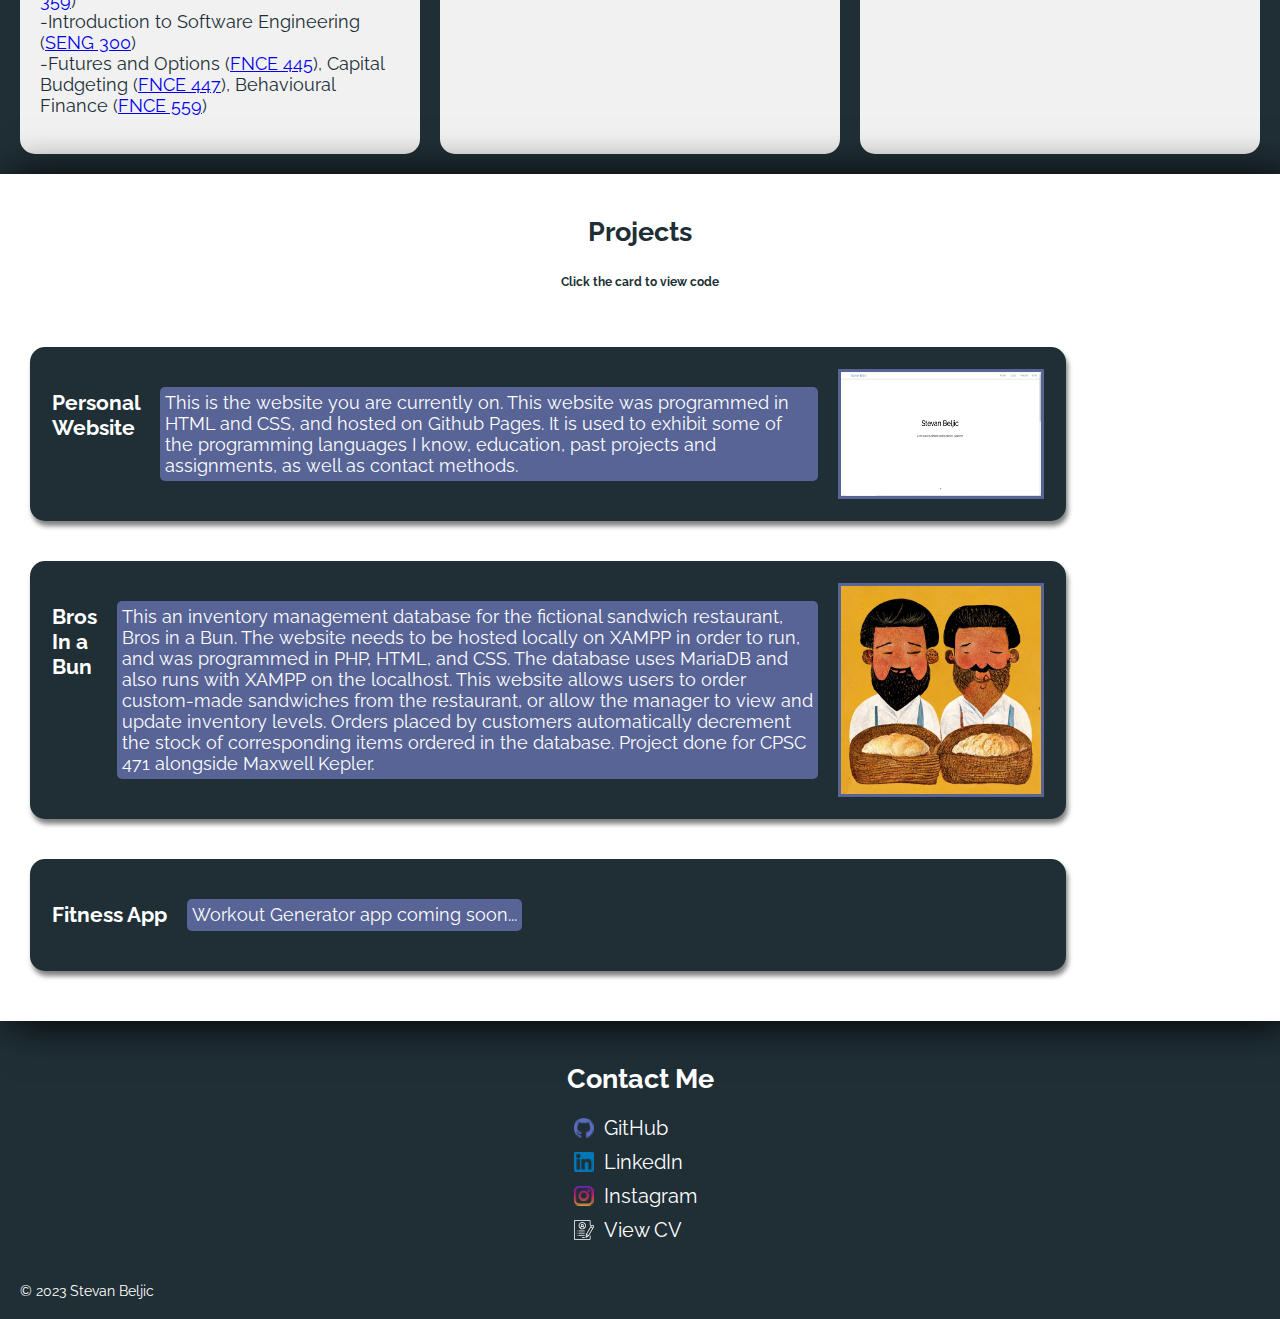
==== commit 7402b24a: "Update index.html" ====
--- a/index.html
+++ b/index.html
@@ -11,7 +11,7 @@
 
 <body>
     <div class="navbar">
-        <a class="name" href="#top" >Stevan Beljic</a>
+        <a class="name" href="#top" >Stevan Beljic TEST</a>
         <a href="#links">Links</a> 
         <a href="#projects">Projects</a> 
         <a href="#about">About</a>
--- a/styles.css
+++ b/styles.css
@@ -34,14 +34,17 @@
             text-align: center;
             color: white;
             padding-top: 20px;
-        }
-
-        .even{
+            
+        }
+
+        .even {
             background-color: white;
             text-align: center;
             color: #202f36;
+            position: relative;
             padding-top: 20px;
-            
+            padding-bottom: 20px;
+            box-shadow: 10px 2px 40px black;
         }
 
         html, main {
@@ -165,10 +168,12 @@
             width: 80%;
             text-align: center;
             border-radius: 15px;
-            box-shadow: black;
+            box-shadow: 2px 5px 5px grey;
             display: flex;
             margin: 10px;
             vertical-align: 50%;
+            position: static;
+            border: 2px solid transparent;
         }
 
         .no-underline{
@@ -193,11 +198,12 @@
         }
 
         .cardproject:hover {
-            transform: translateX(5%);
-            margin-left: 5%;
-            margin-right: 5%;
-        }
-
+            /*transform: translateX(5%);*/
+            border: 2px solid #05c29d;
+            animation: shiftright .25s ease-in-out 0s 1 alternate;
+            animation-fill-mode: forwards;
+        }
+        
         .project-img {
             width: 200px;
             height: auto;
@@ -252,4 +258,13 @@
                 transform: rotate(45deg) translateY(0);
             }
     
+        }
+
+        @keyframes shiftright {
+            0% {
+                transform: translateX(0%);
+            }
+            100%{
+                transform: translateX(5%);
+            }
         }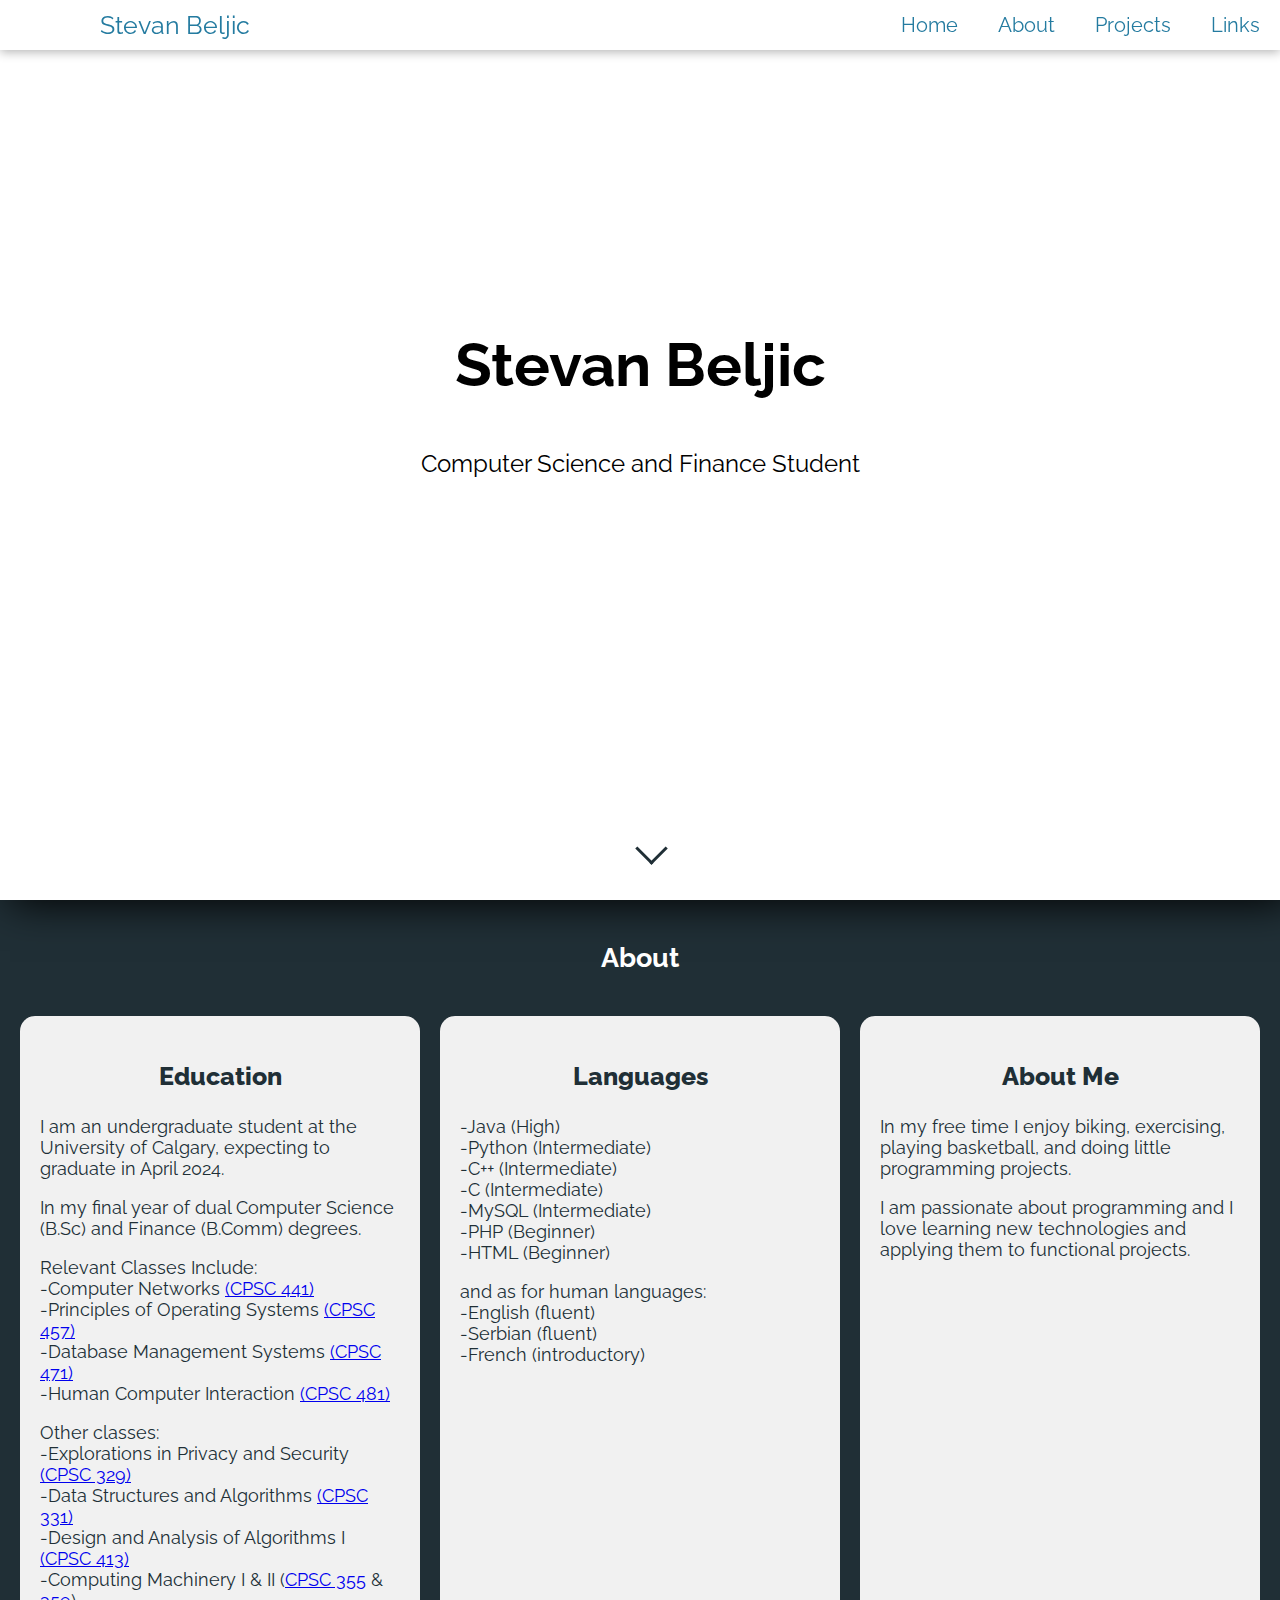
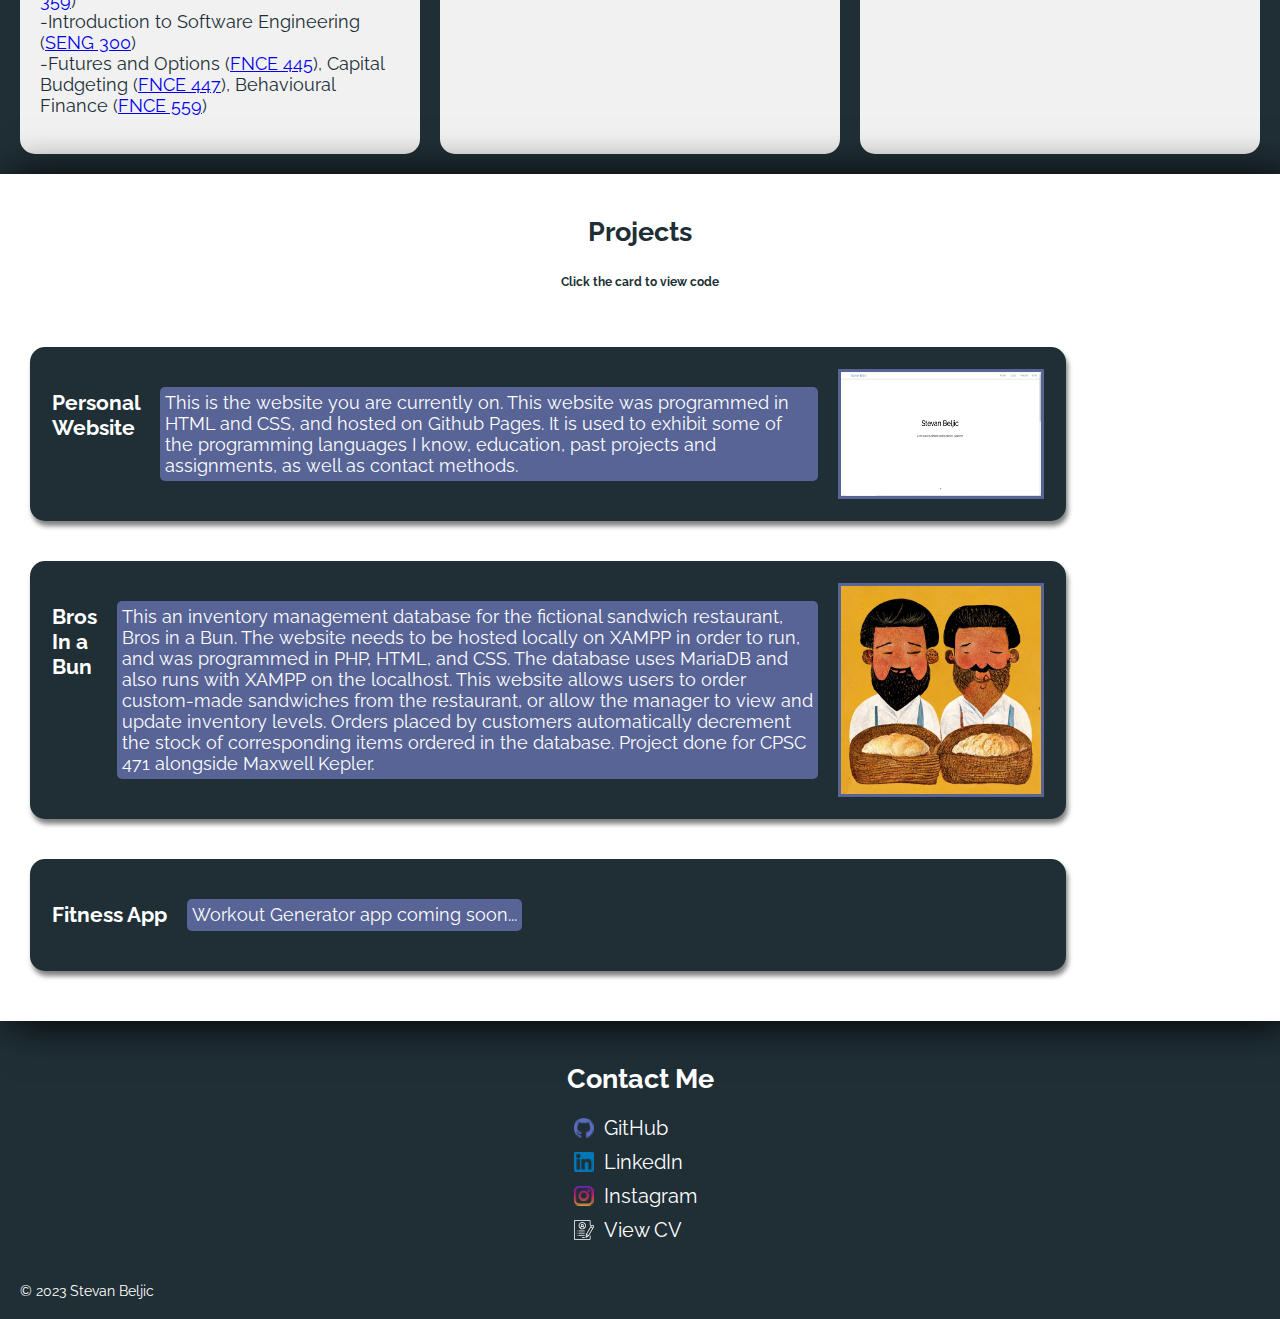
==== commit 1fa92ed2: "Update index.html" ====
--- a/index.html
+++ b/index.html
@@ -11,7 +11,7 @@
 
 <body>
     <div class="navbar">
-        <a class="name" href="#top" >Stevan Beljic TEST</a>
+        <a class="name" href="#top" >Stevan Beljic</a>
         <a href="#links">Links</a> 
         <a href="#projects">Projects</a> 
         <a href="#about">About</a>
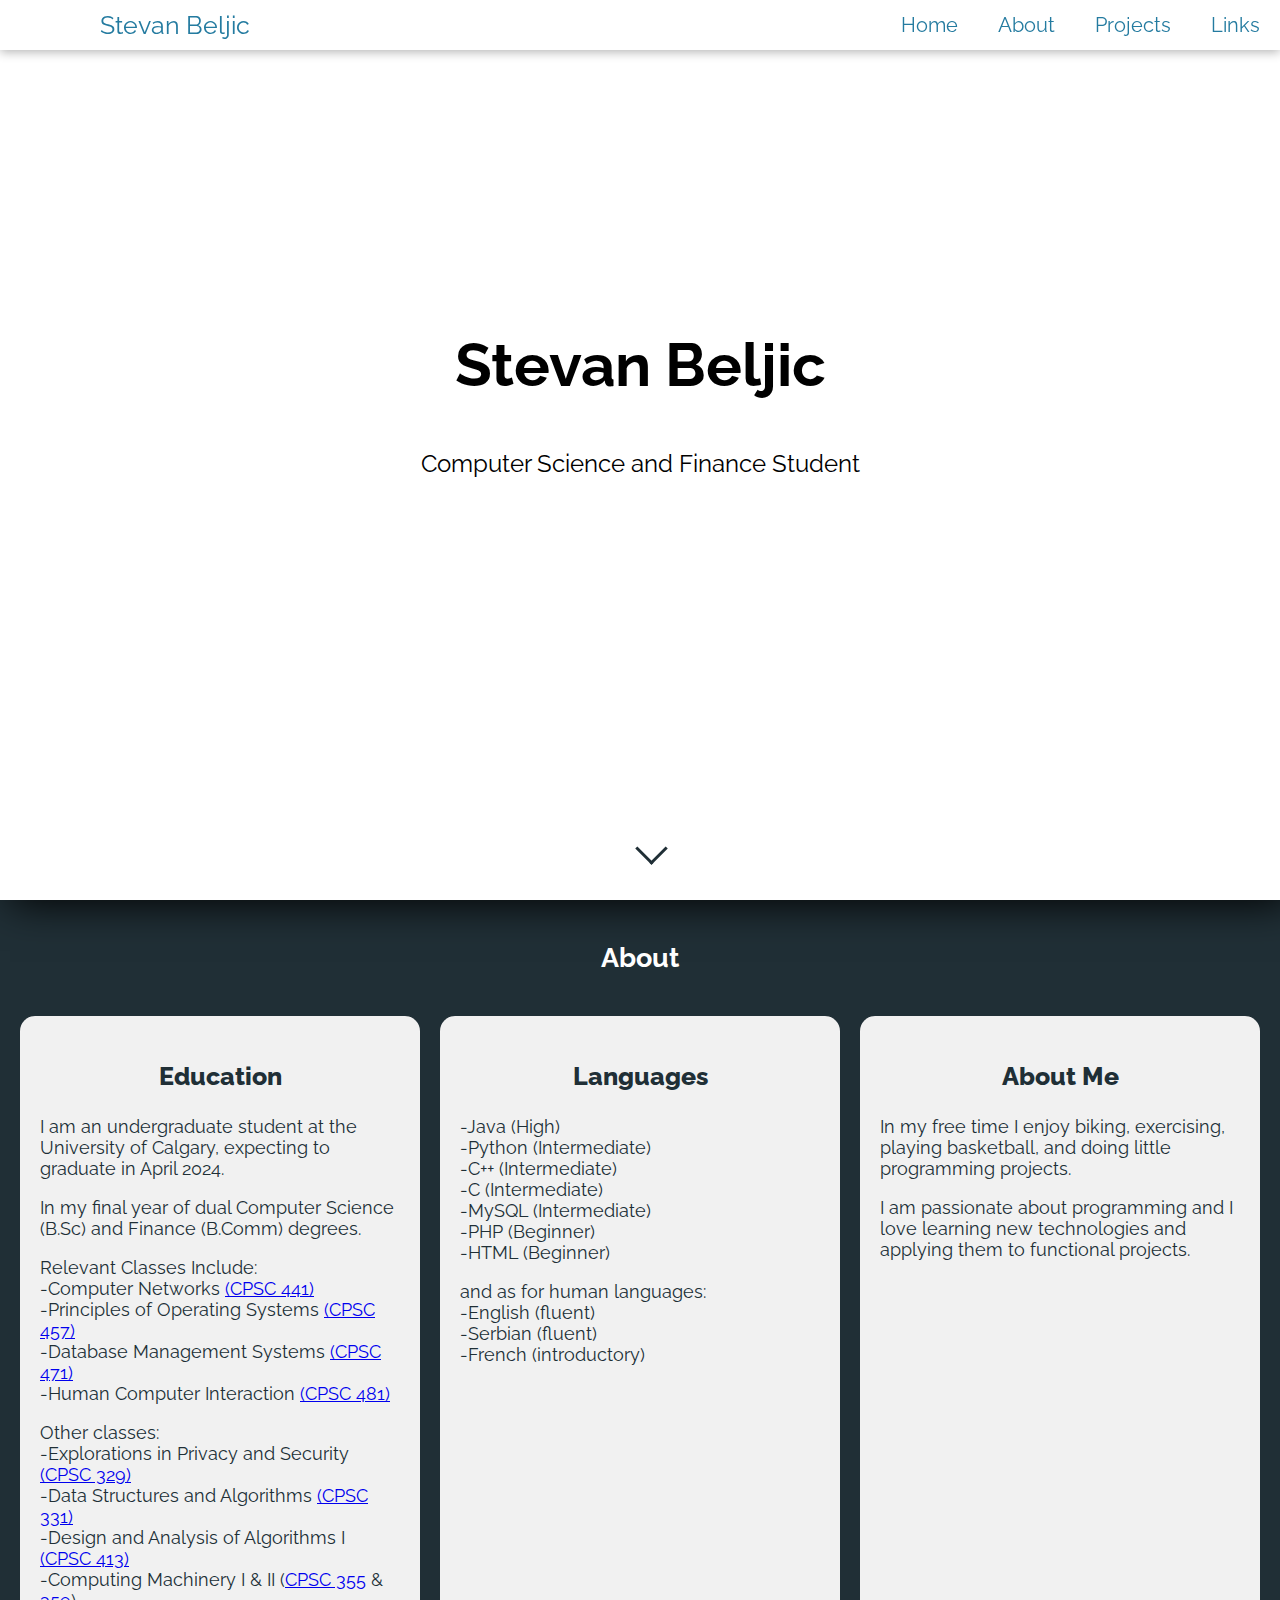
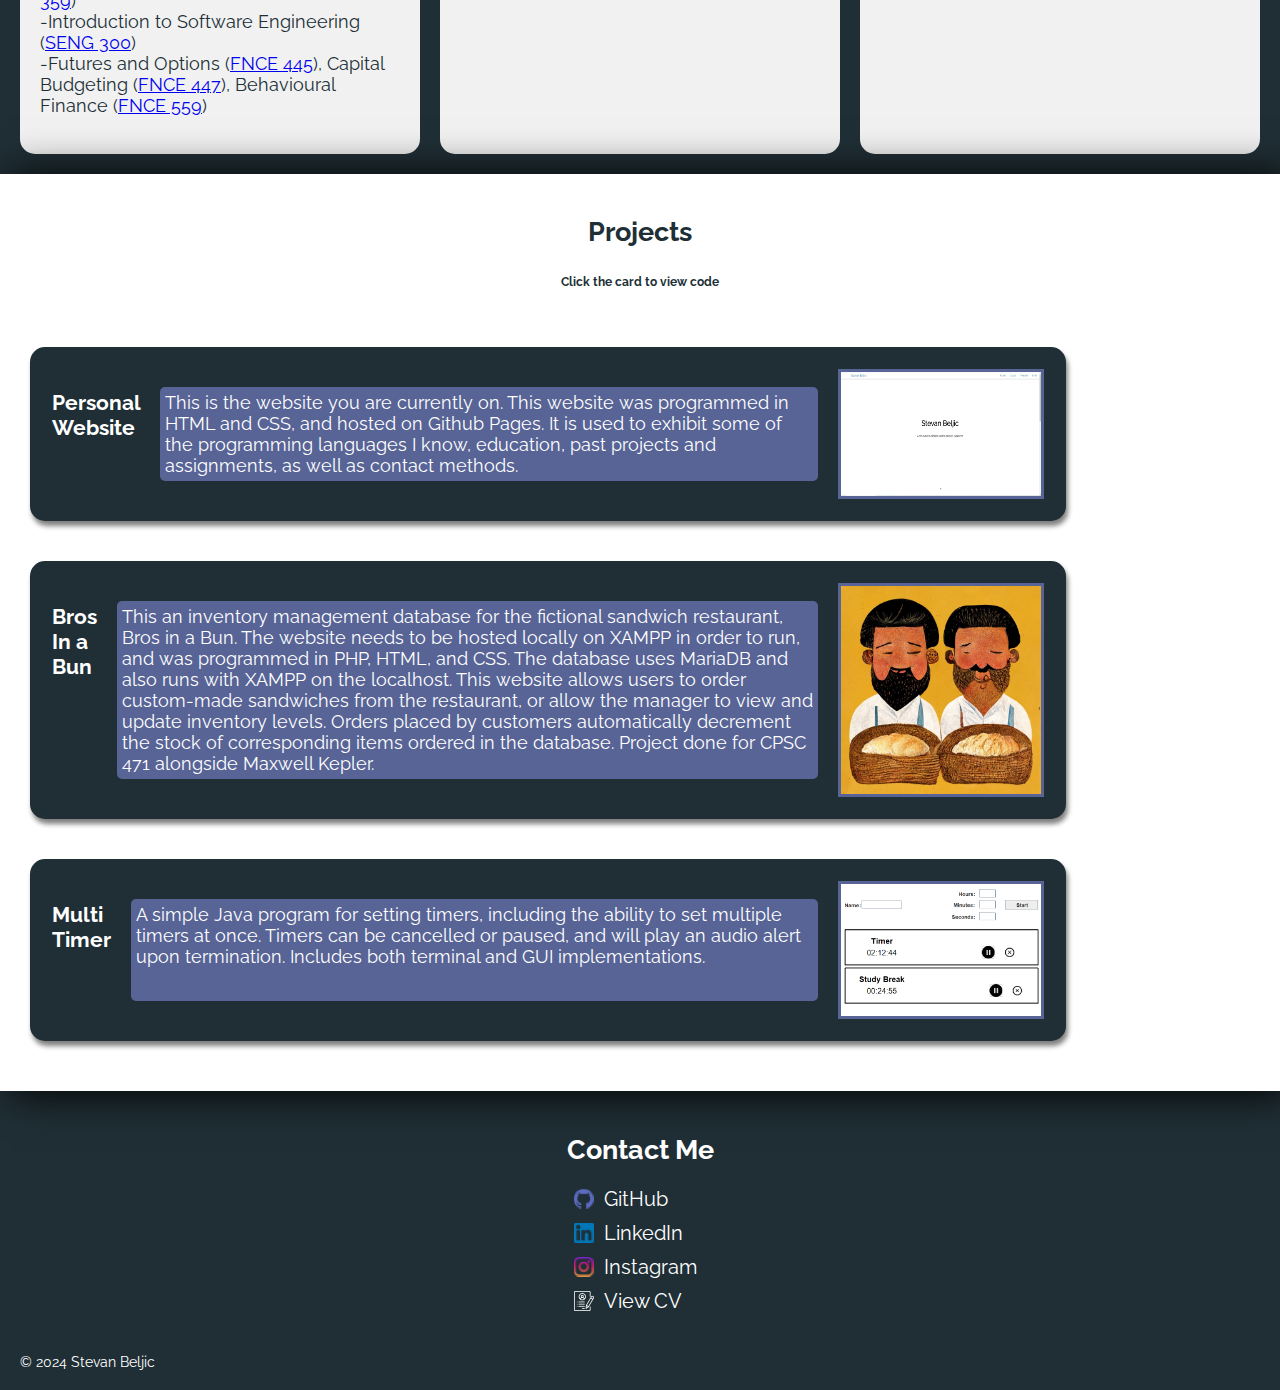
==== commit a10413ae: "Added Project" ====
--- a/index.html
+++ b/index.html
@@ -91,10 +91,11 @@
                     <p>This an inventory management database for the fictional sandwich restaurant, Bros in a Bun. The website needs to be hosted locally on XAMPP in order to run, and was programmed in PHP, HTML, and CSS. The database uses MariaDB and also runs with XAMPP on the localhost. This website allows users to order custom-made sandwiches from the restaurant, or allow the manager to view and update inventory levels. Orders placed by customers automatically decrement the stock of corresponding items ordered in the database. Project done for CPSC 471 alongside Maxwell Kepler.</p>
                     <img src="images/brosinabun.png" class="project-img">
                 </div></a>
-                <div class="cardproject odd">
-                    <h3>Fitness App</h3>
-                    <p>Workout Generator app coming soon...</p>
-                </div>
+                <a href="https://github.com/stevanbeljic/MultiTimer" target="_blank" class="no-underline"><div class="cardproject odd">
+                    <h3>Multi Timer</h3>
+                    <p>A simple Java program for setting timers, including the ability to set multiple timers at once. Timers can be cancelled or paused, and will play an audio alert upon termination. Includes both terminal and GUI implementations.</p>
+                    <img src="images/MultiTimer.png" class="project-img">
+                </div></a>
 
             </div>
 
@@ -116,7 +117,7 @@
         </section>
     </main>
     <footer>
-        © 2023 Stevan Beljic
+        © 2024 Stevan Beljic
     </footer>
 </body>
 </html>
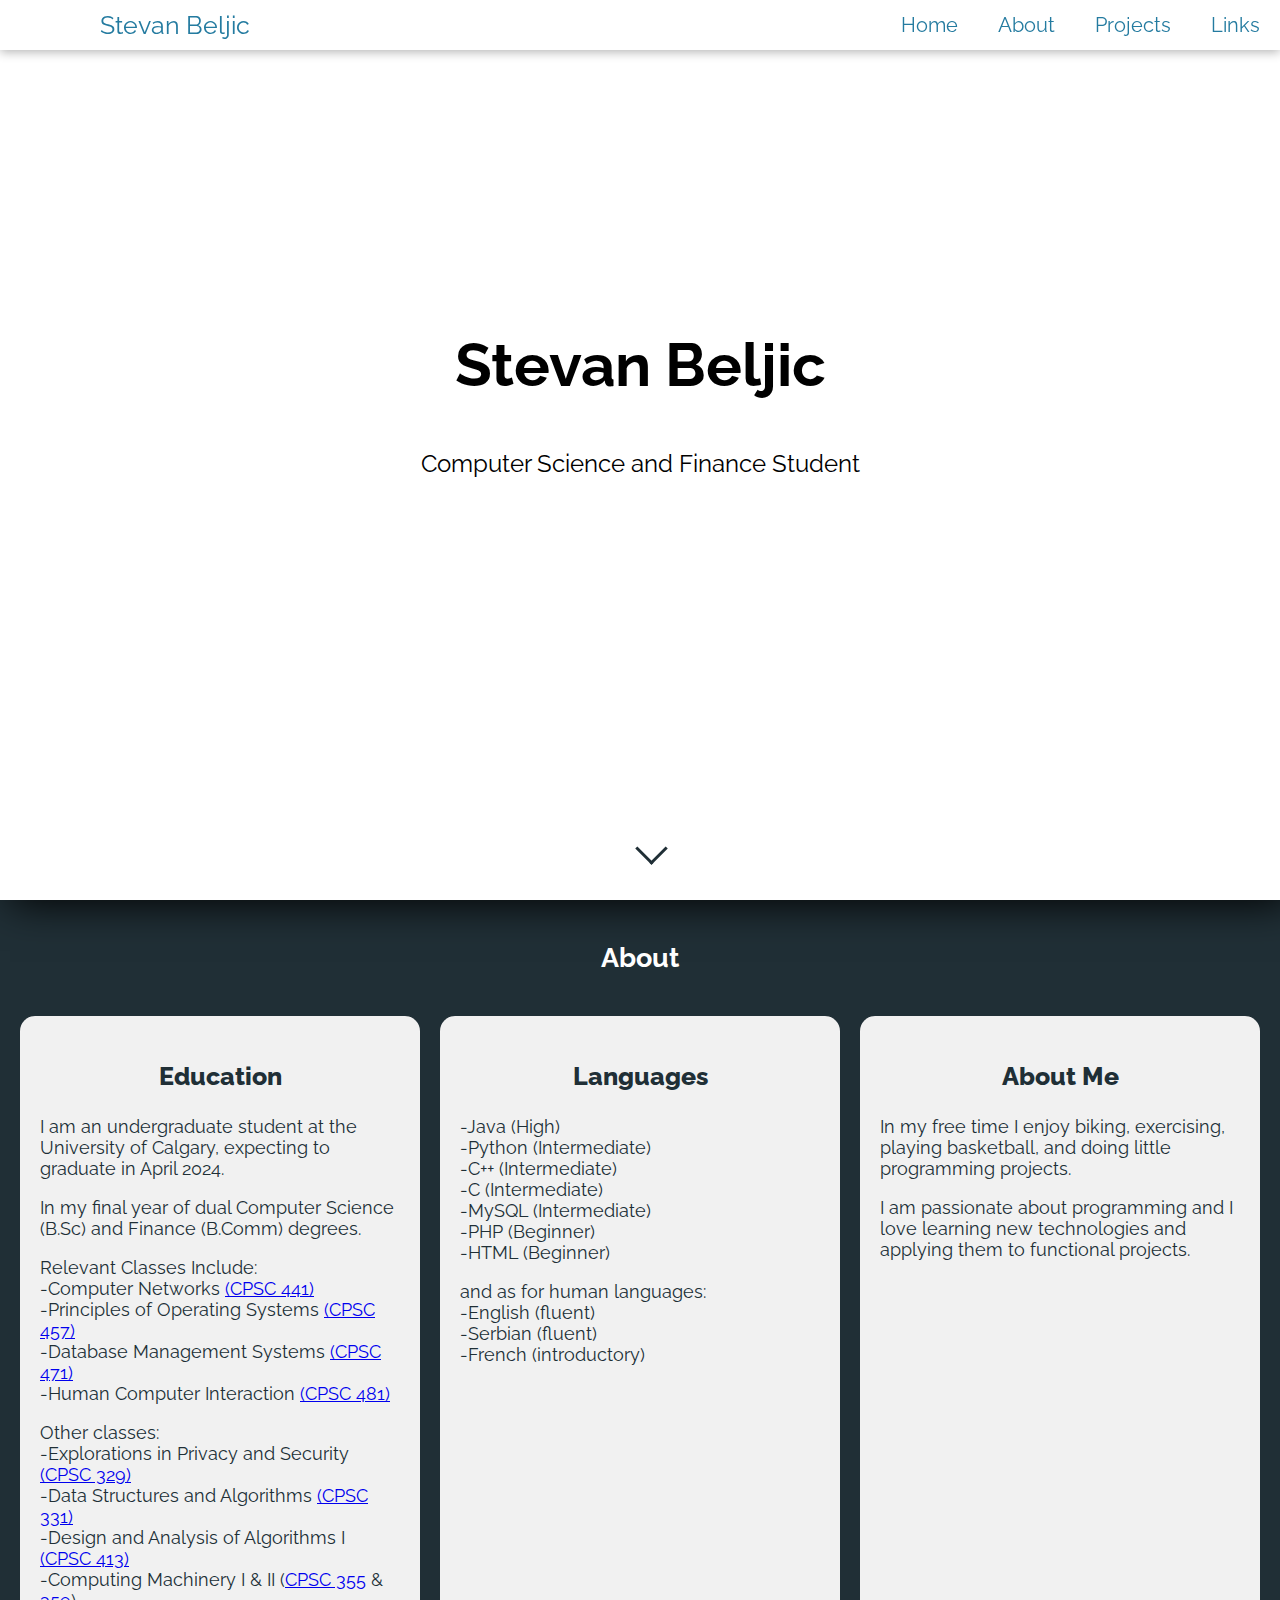
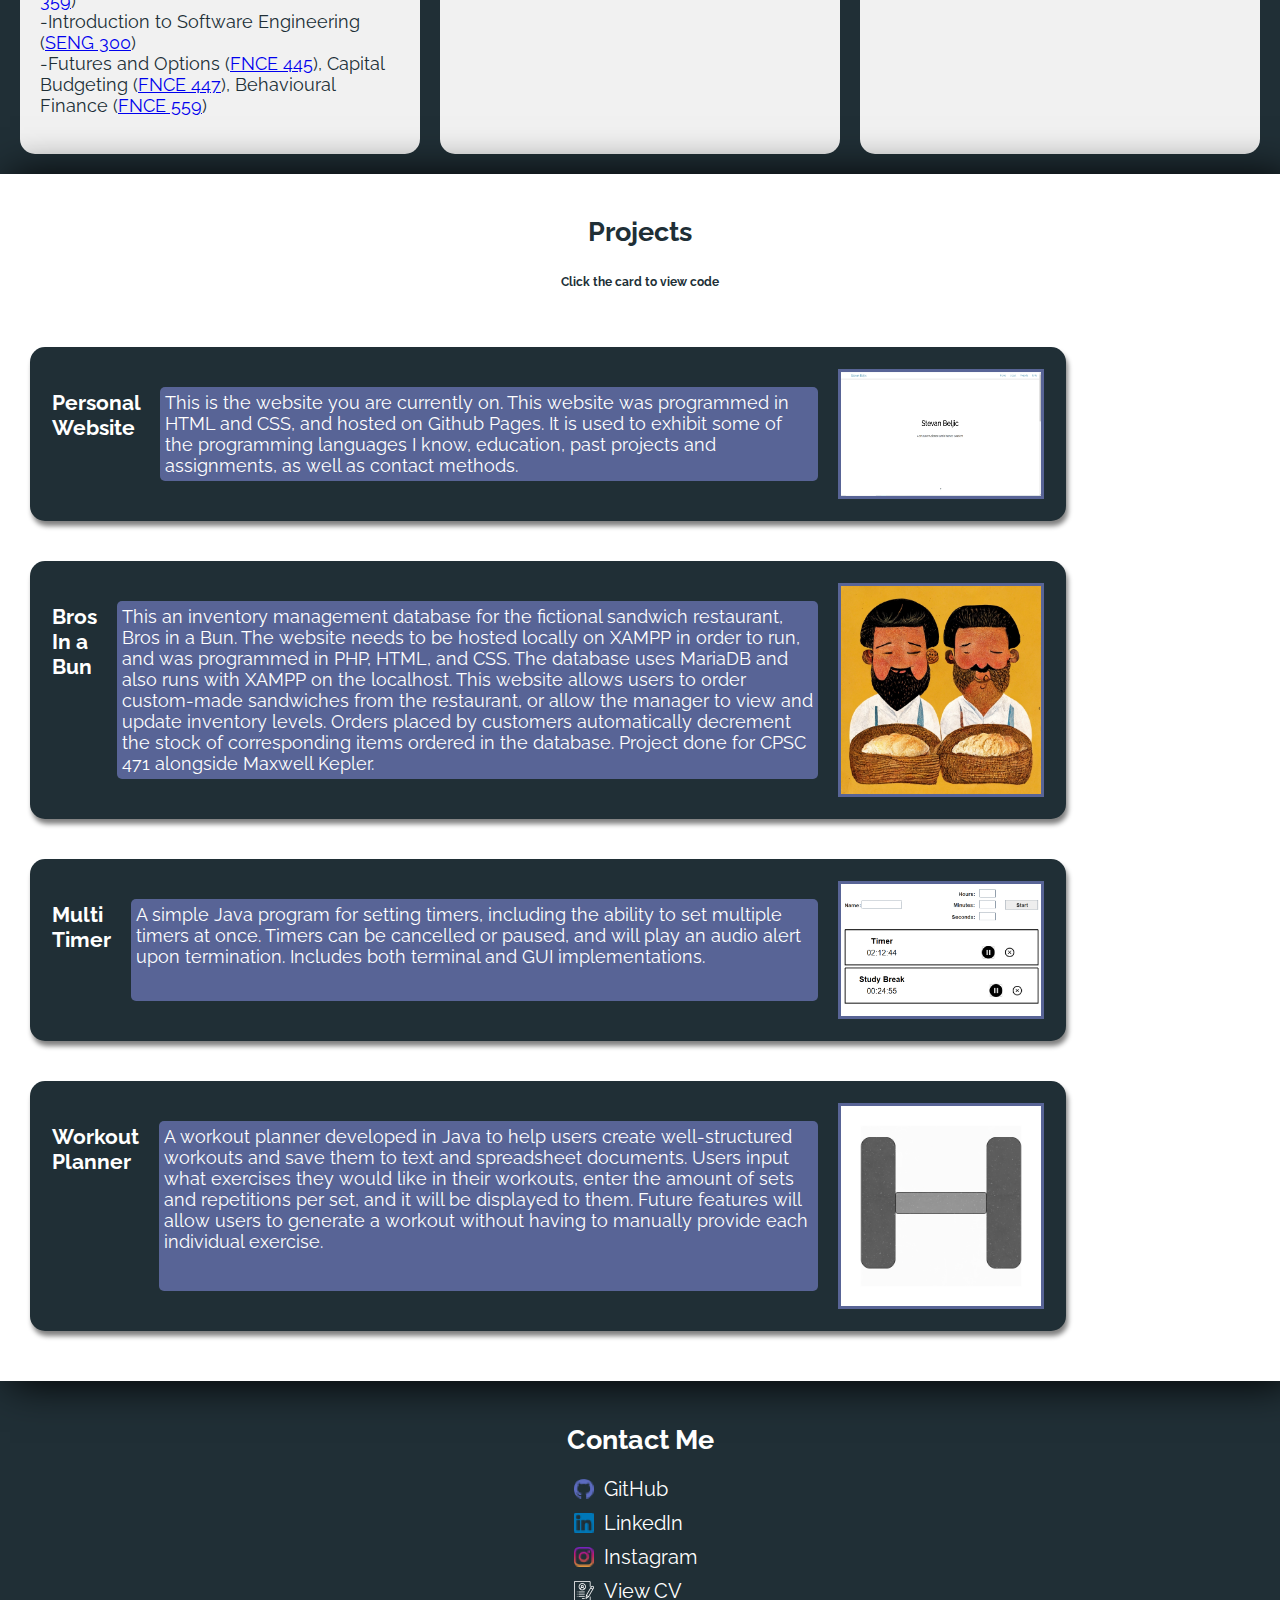
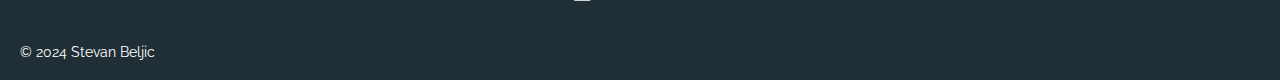
==== commit 73e2f76c: "Added WorkoutPlanner project" ====
--- a/index.html
+++ b/index.html
@@ -96,6 +96,11 @@
                     <p>A simple Java program for setting timers, including the ability to set multiple timers at once. Timers can be cancelled or paused, and will play an audio alert upon termination. Includes both terminal and GUI implementations.</p>
                     <img src="images/MultiTimer.png" class="project-img">
                 </div></a>
+                <a href="https://github.com/stevanbeljic/WorkoutPlanner" target="_blank" class="no-underline"><div class="cardproject odd">
+                    <h3>Workout Planner</h3>
+                    <p>A workout planner developed in Java to help users create well-structured workouts and save them to text and spreadsheet documents. Users input what exercises they would like in their workouts, enter the amount of sets and repetitions per set, and it will be displayed to them. Future features will allow users to generate a workout without having to manually provide each individual exercise.</p>
+                    <img src="images/WorkoutGen.png" class="project-img">
+                </div></a>
 
             </div>
 
